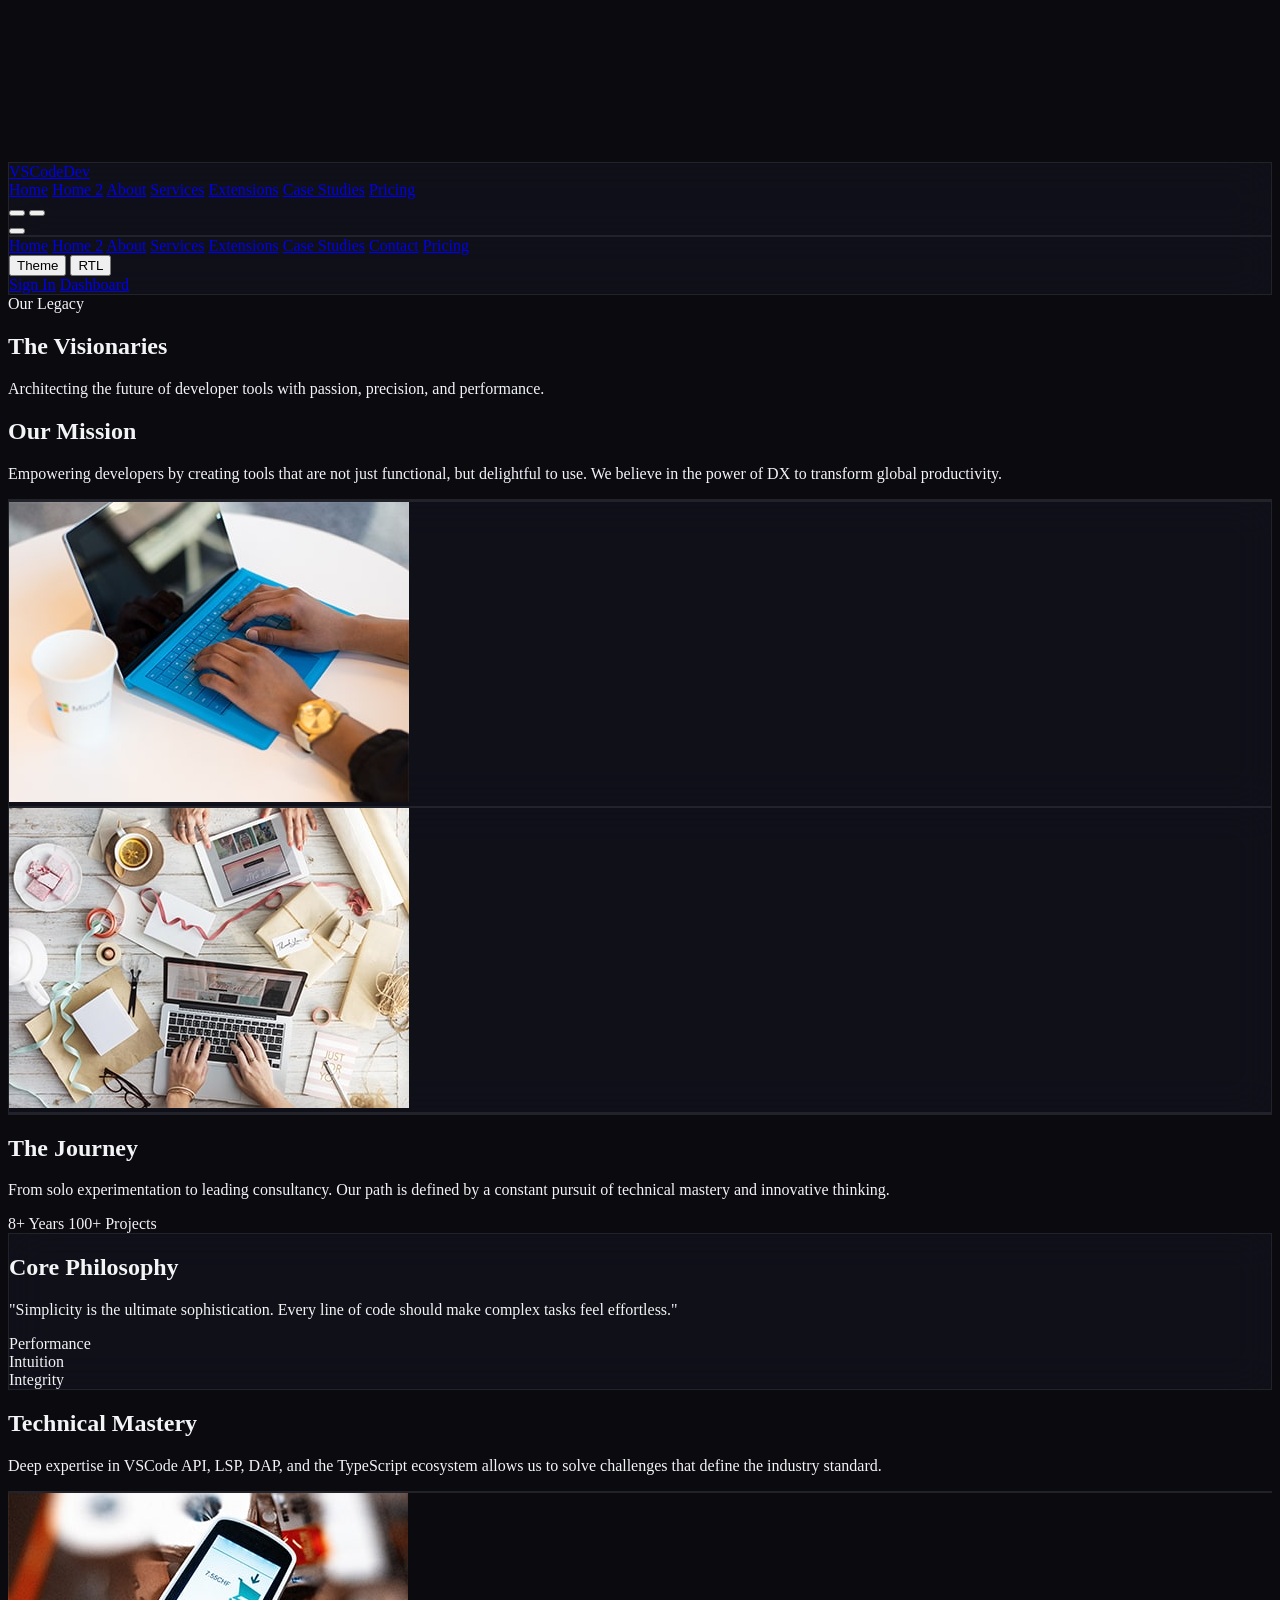
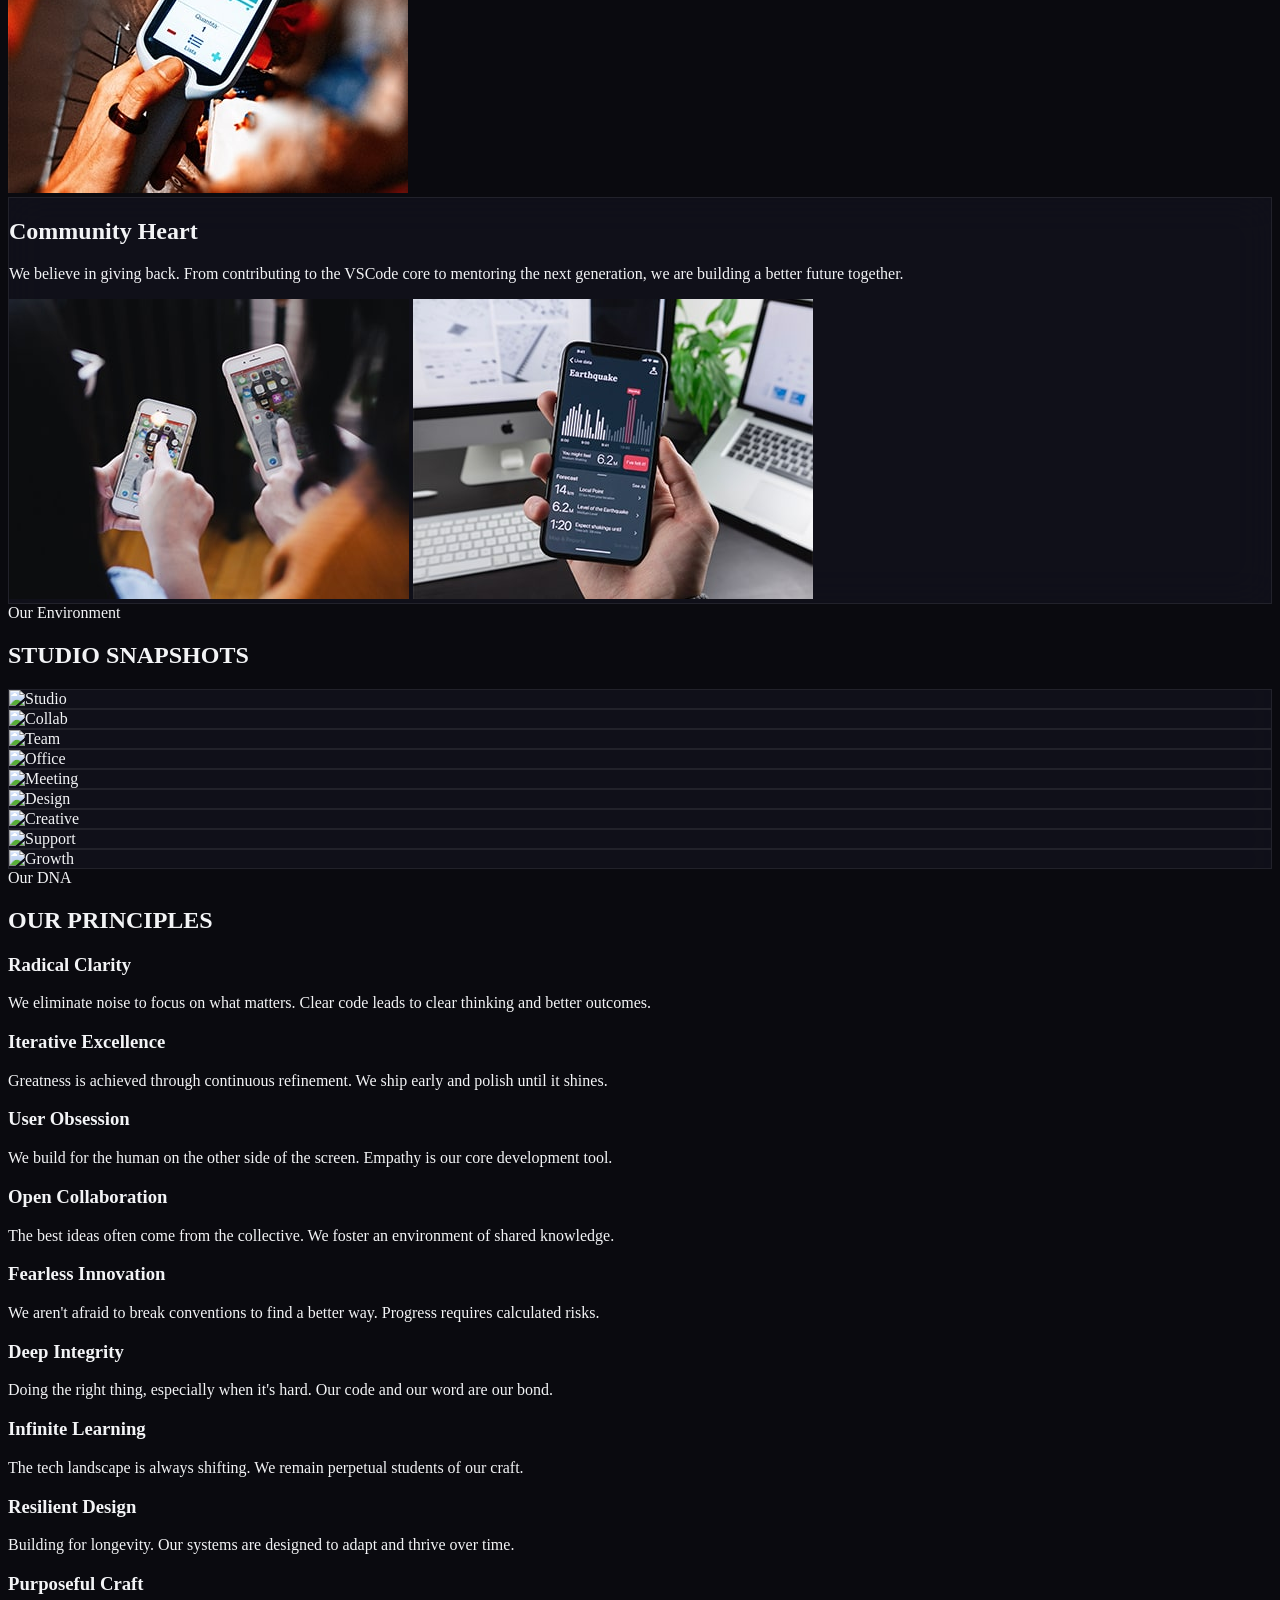
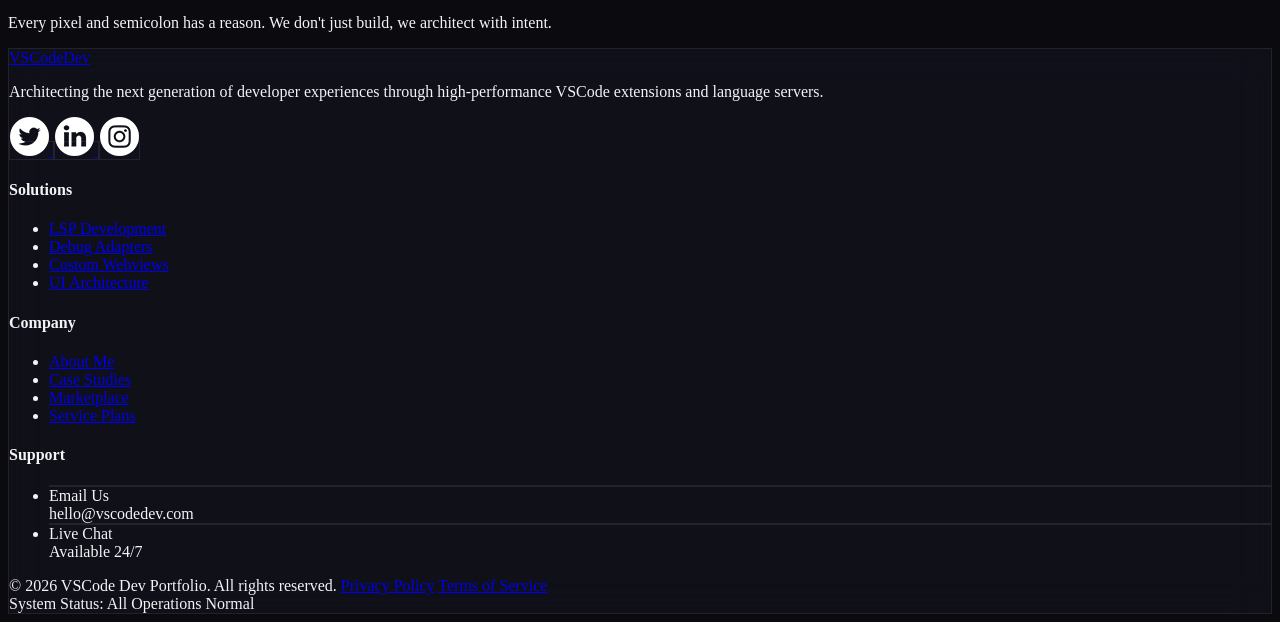
==== about.html @ b0412ede "first commit" ====
<!DOCTYPE html>
<html lang="en">
<head>
    <meta charset="UTF-8">
    <meta name="viewport" content="width=device-width, initial-scale=1.0">
    <title>About | VSCode Dev</title>
    <meta name="description" content="Expert VSCode Extension Developer with a focus on LSP and Developer Experience.">
    
    <!-- Fonts -->
    <link rel="preconnect" href="https://fonts.googleapis.com">
    <link rel="preconnect" href="https://fonts.gstatic.com" crossorigin>
    <link href="https://fonts.googleapis.com/css2?family=Inter:wght@300;400;500;600;700;800;900&display=swap" rel="stylesheet">
    
    <!-- Icons -->
    <script src="https://unpkg.com/lucide@latest"></script>
    
    <!-- UI Framework -->
    <script src="https://cdn.tailwindcss.com"></script>
    <script>
        tailwind.config = {
            darkMode: 'class',
            theme: {
                extend: {
                    colors: {
                        'dark-bg': '#020617',
                        'dark-elevated': '#0f172a',
                        'accent-cyan': '#06b6d4',
                        'accent-violet': '#8b5cf6',
                        'accent-emerald': '#10b981',
                        'accent-rose': '#f43f5e',
                    },
                    animation: {
                        'float': 'float 6s ease-in-out infinite',
                    },
                    keyframes: {
                        float: {
                            '0%, 100%': { transform: 'translateY(0)' },
                            '50%': { transform: 'translateY(-20px)' },
                        }
                    }
                }
            }
        }
    </script>
    
    <!-- Animation Libs -->
    <script src="https://cdnjs.cloudflare.com/ajax/libs/gsap/3.12.2/gsap.min.js"></script>
    <script src="https://cdnjs.cloudflare.com/ajax/libs/gsap/3.12.2/ScrollTrigger.min.js"></script>
    <script src="https://cdnjs.cloudflare.com/ajax/libs/three.js/r128/three.min.js"></script>
    
    <!-- Custom Styles -->
    <link rel="stylesheet" href="style.css">
</head>
<body class="bg-dark-bg text-gray-100 font-sans antialiased overflow-x-hidden">
    <!-- Global Animation Background -->
    <canvas id="particles-canvas" class="fixed inset-0 z-[-1] pointer-events-none opacity-50"></canvas>

    <!-- Navigation -->
    <nav id="main-nav" class="fixed w-full z-50 transition-all duration-300 top-0">
        <div class="glass border-b border-white/5">
            <div class="max-w-7xl mx-auto px-4 sm:px-6 lg:px-8">
                <div class="flex items-center justify-between h-16">
                    <!-- Logo -->
                    <a href="index.html" class="flex-shrink-0 flex items-center gap-3 cursor-pointer group">
                        <div
                            class="w-12 h-12 rounded-xl bg-gradient-to-br from-accent-cyan to-accent-violet flex items-center justify-center transform group-hover:rotate-12 transition-transform duration-500 shadow-lg shadow-accent-cyan/30">
                            <i data-lucide="code-2" class="w-7 h-7 text-white"></i>
                        </div>
                        <span class="font-bold text-2xl tracking-tight text-white dark:text-white">
                            VSCode<span class="text-accent-cyan">Dev</span>
                        </span>
                    </a>

                    <!-- Desktop Menu -->
                    <div class="hidden xl:flex items-center space-x-1">
                        <a href="index.html" class="nav-link px-4 py-2 rounded-lg text-sm font-medium text-gray-300 hover:text-white hover:bg-white/5 transition-all">Home</a>
                        <a href="home2.html" class="nav-link px-4 py-2 rounded-lg text-sm font-medium text-gray-300 hover:text-white hover:bg-white/5 transition-all">Home 2</a>
                        <a href="about.html" class="nav-link px-4 py-2 rounded-lg text-sm font-medium text-accent-cyan transition-all">About</a>
                        <a href="services.html" class="nav-link px-4 py-2 rounded-lg text-sm font-medium text-gray-300 hover:text-white hover:bg-white/5 transition-all">Services</a>
                        <a href="extensions.html" class="nav-link px-4 py-2 rounded-lg text-sm font-medium text-gray-300 hover:text-white hover:bg-white/5 transition-all">Extensions</a>
                        <a href="case-studies.html" class="nav-link px-4 py-2 rounded-lg text-sm font-medium text-gray-300 hover:text-white hover:bg-white/5 transition-all">Case Studies</a>
                        <a href="pricing.html" class="nav-link px-4 py-2 rounded-lg text-sm font-medium text-gray-300 hover:text-white hover:bg-white/5 transition-all">Pricing</a>
                    </div>

                    <!-- Right Side -->
                    <div class="flex items-center gap-2">
                        <!-- Desktop-only: icons -->
                        <div class="hidden xl:flex items-center gap-2">
                            <button onclick="toggleDarkMode()" class="p-2 rounded-lg hover:bg-white/5 transition-colors"
                                aria-label="Toggle Theme">
                                <i data-lucide="moon" class="w-5 h-5 text-gray-300" id="dark-icon"></i>
                            </button>
                            <button onclick="toggleRTL()"
                                class="p-2 rounded-lg hover:bg-white/5 transition-colors"
                                aria-label="Toggle RTL">
                                <i data-lucide="languages" class="w-5 h-5 text-gray-300"></i>
                            </button>
                            <a href="login.html"
                                class="p-2 rounded-lg hover:bg-white/5 transition-colors text-gray-300 hover:text-accent-cyan"
                                title="Sign In">
                                <i data-lucide="user" class="w-5 h-5"></i>
                            </a>
                            <a href="dashboard.html"
                                class="p-2.5 rounded-lg bg-gradient-to-br from-accent-cyan to-accent-violet text-white hover:shadow-lg hover:shadow-accent-cyan/30 transition-all transform hover:-translate-y-0.5"
                                title="Dashboard">
                                <i data-lucide="layout-dashboard" class="w-5 h-5"></i>
                            </a>
                        </div>
                        <!-- Hamburger: mobile/tablet only -->
                        <button onclick="toggleMobileMenu()"
                            class="xl:hidden p-2 rounded-lg hover:bg-white/5 transition-colors">
                            <i data-lucide="menu" class="w-6 h-6 text-white"></i>
                        </button>
                    </div>
                </div>
            </div>
        </div>

        <!-- Mobile Menu -->
        <div id="mobile-menu" class="hidden xl:hidden glass border-b border-white/5">
            <div class="px-4 pt-2 pb-4 space-y-1">
                <a href="index.html"
                    class="block w-full text-left px-4 py-3 rounded-lg text-sm font-medium text-gray-300 hover:text-white hover:bg-white/5 transition-all">Home</a>
                <a href="home2.html"
                    class="block w-full text-left px-4 py-3 rounded-lg text-sm font-medium text-gray-300 hover:text-white hover:bg-white/5 transition-all">Home
                    2</a>
                <a href="about.html"
                    class="block w-full text-left px-4 py-3 rounded-lg text-sm font-medium text-accent-cyan transition-all">About</a>
                <a href="services.html"
                    class="block w-full text-left px-4 py-3 rounded-lg text-sm font-medium text-gray-300 hover:text-white hover:bg-white/5 transition-all">Services</a>
                <a href="extensions.html"
                    class="block w-full text-left px-4 py-3 rounded-lg text-sm font-medium text-gray-300 hover:text-white hover:bg-white/5 transition-all">Extensions</a>
                <a href="case-studies.html"
                    class="block w-full text-left px-4 py-3 rounded-lg text-sm font-medium text-gray-300 hover:text-white hover:bg-white/5 transition-all">Case
                    Studies</a>
                <a href="contact.html"
                    class="block w-full text-left px-4 py-3 rounded-lg text-sm font-medium text-gray-300 hover:text-white hover:bg-white/5 transition-all">Contact</a>
                <a href="pricing.html"
                    class="block w-full text-left px-4 py-3 rounded-lg text-sm font-medium text-gray-300 hover:text-white hover:bg-white/5 transition-all">Pricing</a>
                <div class="pt-4 border-t border-white/10 flex flex-col gap-2">
                    <!-- Mobile: Theme & RTL toggles -->
                    <div class="flex items-center gap-2 pb-2">
                        <button onclick="toggleDarkMode()" class="flex items-center gap-3 flex-1 px-4 py-3 rounded-lg text-sm font-medium text-gray-300 hover:text-white hover:bg-white/5 transition-all" aria-label="Toggle Theme">
                            <i id="dark-icon" data-lucide="moon" class="w-5 h-5 flex-shrink-0"></i>
                            <span>Theme</span>
                        </button>
                        <button onclick="toggleRTL()" class="flex items-center gap-3 flex-1 px-4 py-3 rounded-lg text-sm font-medium text-gray-300 hover:text-white hover:bg-white/5 transition-all" aria-label="Toggle RTL">
                            <i data-lucide="languages" class="w-5 h-5 flex-shrink-0"></i>
                            <span>RTL</span>
                        </button>
                    </div>
                    <a href="login.html"
                        class="w-full px-4 py-3 rounded-lg text-center text-sm font-medium text-accent-cyan border border-accent-cyan/30">Sign In</a>
                    <a href="dashboard.html"
                        class="w-full px-4 py-3 rounded-lg text-center text-sm font-semibold text-white bg-gradient-to-r from-accent-cyan to-accent-violet">Dashboard</a>
                </div>
            </div>
        </div>
    </nav>

    <!-- Main Container -->
    <main id="app-container" class="min-h-screen pt-20 sm:pt-24">
        
        <section id="about-narrative" class="py-24 max-w-7xl mx-auto px-4 sm:px-6 lg:px-8 relative">
            <!-- Central Line -->
            <div class="absolute left-1/2 top-48 bottom-24 w-px bg-gradient-to-b from-accent-cyan via-accent-violet to-accent-rose opacity-20 hidden md:block"></div>

            <div class="text-center mb-32 relative z-10">
                <span class="inline-block px-4 py-1 rounded-full bg-accent-violet/10 text-accent-violet text-xs font-bold uppercase tracking-widest mb-6">Our Legacy</span>
                <h1 class="text-4xl sm:text-6xl md:text-7xl font-black mb-8 tracking-tight">The Visionaries</h1>
                <p class="text-gray-400 text-xl max-w-2xl mx-auto">Architecting the future of developer tools with passion, precision, and performance.</p>
            </div>

            <div class="relative z-10 space-y-48">
                <!-- Step 1: Left -->
                <div class="flex flex-col md:flex-row items-center justify-between gap-12 group">
                    <div class="md:w-5/12 text-center md:text-right order-2 md:order-1">
                        <div class="inline-block p-4 rounded-2xl bg-accent-cyan/10 text-accent-cyan mb-6">
                            <i data-lucide="target" class="w-10 h-10"></i>
                        </div>
                        <h2 class="text-4xl font-bold mb-6">Our Mission</h2>
                        <p class="text-gray-400 text-lg leading-relaxed">Empowering developers by creating tools that are not just functional, but delightful to use. We believe in the power of DX to transform global productivity.</p>
                    </div>
                    <!-- Marker -->
                    <div class="w-12 h-12 rounded-full glass border-4 border-accent-cyan/30 flex items-center justify-center relative z-20 hidden md:flex">
                        <div class="w-3 h-3 rounded-full bg-accent-cyan"></div>
                    </div>
                    <div class="md:w-5/12 order-1 md:order-2">
                        <div class="glass p-4 rounded-[2rem] border border-white/10 rotate-2 group-hover:rotate-0 transition-transform duration-500">
                            <img src="images/about/portfolio-1.jpg" alt="Mission" class="rounded-[1.5rem] grayscale group-hover:grayscale-0 transition-all duration-700">
                        </div>
                    </div>
                </div>

                <!-- Step 2: Right -->
                <div class="flex flex-col md:flex-row items-center justify-between gap-12 group">
                    <div class="md:w-5/12">
                        <div class="glass p-4 rounded-[2rem] border border-white/10 -rotate-2 group-hover:rotate-0 transition-transform duration-500">
                            <img src="images/about/portfolio-2.jpg" alt="Journey" class="rounded-[1.5rem] grayscale group-hover:grayscale-0 transition-all duration-700">
                        </div>
                    </div>
                    <!-- Marker -->
                    <div class="w-12 h-12 rounded-full glass border-4 border-accent-violet/30 flex items-center justify-center relative z-20 hidden md:flex">
                        <div class="w-3 h-3 rounded-full bg-accent-violet"></div>
                    </div>
                    <div class="md:w-5/12 text-center md:text-left">
                        <div class="inline-block p-4 rounded-2xl bg-accent-violet/10 text-accent-violet mb-6">
                            <i data-lucide="rocket" class="w-10 h-10"></i>
                        </div>
                        <h2 class="text-4xl font-bold mb-6">The Journey</h2>
                        <p class="text-gray-400 text-lg leading-relaxed mb-6">From solo experimentation to leading consultancy. Our path is defined by a constant pursuit of technical mastery and innovative thinking.</p>
                        <div class="flex gap-4 justify-center md:justify-start">
                             <span class="text-2xl font-black text-white">8+ <span class="text-xs font-normal text-gray-500 uppercase block">Years</span></span>
                             <span class="text-2xl font-black text-white">100+ <span class="text-xs font-normal text-gray-500 uppercase block">Projects</span></span>
                        </div>
                    </div>
                </div>

                <!-- Step 3: Philosophy (Centered/Large) -->
                <div class="max-w-4xl mx-auto text-center relative group">
                    <div class="absolute -inset-10 bg-accent-emerald/5 rounded-full blur-[120px]"></div>
                    <div class="relative z-10 glass p-16 rounded-[3rem] border border-white/5">
                        <div class="w-20 h-20 bg-accent-emerald/10 rounded-3xl flex items-center justify-center mx-auto mb-10">
                            <i data-lucide="heart" class="w-10 h-10 text-accent-emerald"></i>
                        </div>
                        <h2 class="text-3xl sm:text-5xl font-bold mb-8">Core Philosophy</h2>
                        <p class="text-gray-400 text-xl leading-relaxed mb-10">"Simplicity is the ultimate sophistication. Every line of code should make complex tasks feel effortless."</p>
                        <div class="flex flex-col sm:flex-row flex-wrap justify-center items-center gap-6 sm:gap-8">
                             <div class="flex items-center gap-3 text-accent-emerald font-bold uppercase tracking-widest text-xs"><i data-lucide="zap" class="w-4 h-4"></i> Performance</div>
                             <div class="flex items-center gap-3 text-accent-emerald font-bold uppercase tracking-widest text-xs"><i data-lucide="layout" class="w-4 h-4"></i> Intuition</div>
                             <div class="flex items-center gap-3 text-accent-emerald font-bold uppercase tracking-widest text-xs"><i data-lucide="shield" class="w-4 h-4"></i> Integrity</div>
                        </div>
                    </div>
                </div>

                <!-- Step 4: Left Again -->
                <div class="flex flex-col md:flex-row items-center justify-between gap-12 group">
                    <div class="md:w-5/12 text-center md:text-right order-2 md:order-1">
                        <div class="inline-block p-4 rounded-2xl bg-accent-rose/10 text-accent-rose mb-6">
                            <i data-lucide="award" class="w-10 h-10"></i>
                        </div>
                        <h2 class="text-4xl font-bold mb-6">Technical Mastery</h2>
                        <p class="text-gray-400 text-lg leading-relaxed">Deep expertise in VSCode API, LSP, DAP, and the TypeScript ecosystem allows us to solve challenges that define the industry standard.</p>
                    </div>
                    <!-- Marker -->
                    <div class="w-12 h-12 rounded-full glass border-4 border-accent-rose/30 flex items-center justify-center relative z-20 hidden md:flex">
                        <div class="w-3 h-3 rounded-full bg-accent-rose"></div>
                    </div>
                    <div class="md:w-5/12 order-1 md:order-2">
                         <div class="relative">
                            <div class="absolute inset-0 bg-accent-rose/20 rounded-3xl blur-3xl opacity-0 group-hover:opacity-100 transition-opacity"></div>
                            <img src="images/about/portfolio-4.jpg" alt="Mastery" class="relative rounded-[2rem] border border-white/10 group-hover:scale-105 transition-transform duration-500">
                         </div>
                    </div>
                </div>

                <!-- Step 5: Community (Wide/Bottom) -->
                <div class="glass rounded-[2rem] sm:rounded-[4rem] p-8 sm:p-20 border border-white/5 overflow-hidden relative group">
                    <div class="absolute top-0 right-0 p-10 opacity-5 group-hover:opacity-10 transition-opacity">
                         <i data-lucide="globe" class="w-64 h-64 text-white"></i>
                    </div>
                    <div class="relative z-10 grid md:grid-cols-2 gap-16 items-center">
                        <div>
                             <h2 class="text-3xl sm:text-5xl font-black mb-8 text-center md:text-left">Community Heart</h2>
                             <p class="text-gray-400 text-lg mb-10 leading-relaxed">We believe in giving back. From contributing to the VSCode core to mentoring the next generation, we are building a better future together.</p>
                             <div class="flex gap-8 items-center justify-center md:justify-start">
                                 <i data-lucide="github" class="w-8 h-8 text-white/40 hover:text-white transition-colors cursor-pointer"></i>
                                 <i data-lucide="twitter" class="w-8 h-8 text-white/40 hover:text-white transition-colors cursor-pointer"></i>
                                 <i data-lucide="linkedin" class="w-8 h-8 text-white/40 hover:text-white transition-colors cursor-pointer"></i>
                             </div>
                        </div>
                        <div class="grid grid-cols-2 gap-4">
                             <img src="images/about/portfolio-5.jpg" alt="Comm 1" class="rounded-3xl border border-white/10 group-hover:-translate-y-2 transition-transform">
                             <img src="images/about/portfolio-6.jpg" alt="Comm 2" class="rounded-3xl border border-white/10 group-hover:translate-y-2 transition-transform">
                        </div>
                    </div>
                </div>
                <!-- Section: Studio Snapshots (3x3 Image Grid) -->
                <div class="space-y-16 pt-24">
                    <div class="text-center">
                        <span class="inline-block px-4 py-1 rounded-full bg-accent-cyan/10 text-accent-cyan text-xs font-bold uppercase tracking-widest mb-6">Our Environment</span>
                        <h2 class="text-3xl sm:text-5xl font-black mb-4">STUDIO <span class="text-accent-cyan">SNAPSHOTS</span></h2>
                        <div class="w-24 h-1 bg-accent-cyan mx-auto rounded-full"></div>
                    </div>
                    <div class="grid grid-cols-1 sm:grid-cols-2 lg:grid-cols-3 gap-8">
                        <div class="aspect-square glass rounded-[2rem] overflow-hidden border border-white/5 relative group">
                            <img src="https://images.unsplash.com/photo-1497215728101-856f4ea42174?auto=format&fit=crop&q=80&w=800" class="w-full h-full object-cover grayscale group-hover:grayscale-0 transition-all duration-700 group-hover:scale-110" alt="Studio">
                            <div class="absolute inset-0 bg-accent-cyan/10 opacity-0 group-hover:opacity-100 transition-opacity"></div>
                        </div>
                        <div class="aspect-square glass rounded-[2rem] overflow-hidden border border-white/5 relative group">
                            <img src="https://images.unsplash.com/photo-1542744094-24638eff58bb?auto=format&fit=crop&q=80&w=800" class="w-full h-full object-cover grayscale group-hover:grayscale-0 transition-all duration-700 group-hover:scale-110" alt="Collab">
                            <div class="absolute inset-0 bg-accent-cyan/10 opacity-0 group-hover:opacity-100 transition-opacity"></div>
                        </div>
                        <div class="aspect-square glass rounded-[2rem] overflow-hidden border border-white/5 relative group">
                            <img src="https://images.unsplash.com/photo-1522071820081-009f0129c71c?auto=format&fit=crop&q=80&w=800" class="w-full h-full object-cover grayscale group-hover:grayscale-0 transition-all duration-700 group-hover:scale-110" alt="Team">
                            <div class="absolute inset-0 bg-accent-cyan/10 opacity-0 group-hover:opacity-100 transition-opacity"></div>
                        </div>
                        <div class="aspect-square glass rounded-[2rem] overflow-hidden border border-white/5 relative group">
                            <img src="https://images.unsplash.com/photo-1517245386807-bb43f82c33c4?auto=format&fit=crop&q=80&w=800" class="w-full h-full object-cover grayscale group-hover:grayscale-0 transition-all duration-700 group-hover:scale-110" alt="Office">
                            <div class="absolute inset-0 bg-accent-cyan/10 opacity-0 group-hover:opacity-100 transition-opacity"></div>
                        </div>
                        <div class="aspect-square glass rounded-[2rem] overflow-hidden border border-white/5 relative group">
                            <img src="https://images.unsplash.com/photo-1552664730-d307ca884978?auto=format&fit=crop&q=80&w=800" class="w-full h-full object-cover grayscale group-hover:grayscale-0 transition-all duration-700 group-hover:scale-110" alt="Meeting">
                            <div class="absolute inset-0 bg-accent-cyan/10 opacity-0 group-hover:opacity-100 transition-opacity"></div>
                        </div>
                        <div class="aspect-square glass rounded-[2rem] overflow-hidden border border-white/5 relative group">
                            <img src="https://images.unsplash.com/photo-1497366216548-37526070297c?auto=format&fit=crop&q=80&w=800" class="w-full h-full object-cover grayscale group-hover:grayscale-0 transition-all duration-700 group-hover:scale-110" alt="Design">
                            <div class="absolute inset-0 bg-accent-cyan/10 opacity-0 group-hover:opacity-100 transition-opacity"></div>
                        </div>
                        <div class="aspect-square glass rounded-[2rem] overflow-hidden border border-white/5 relative group">
                            <img src="https://images.unsplash.com/photo-1519389950473-47ba0277781c?auto=format&fit=crop&q=80&w=800" class="w-full h-full object-cover grayscale group-hover:grayscale-0 transition-all duration-700 group-hover:scale-110" alt="Creative">
                            <div class="absolute inset-0 bg-accent-cyan/10 opacity-0 group-hover:opacity-100 transition-opacity"></div>
                        </div>
                        <div class="aspect-square glass rounded-[2rem] overflow-hidden border border-white/5 relative group">
                            <img src="https://images.unsplash.com/photo-1521737711867-e3b97375f902?auto=format&fit=crop&q=80&w=800" class="w-full h-full object-cover grayscale group-hover:grayscale-0 transition-all duration-700 group-hover:scale-110" alt="Support">
                            <div class="absolute inset-0 bg-accent-cyan/10 opacity-0 group-hover:opacity-100 transition-opacity"></div>
                        </div>
                        <div class="aspect-square glass rounded-[2rem] overflow-hidden border border-white/5 relative group">
                            <img src="https://images.unsplash.com/photo-1556761175-b413da4baf72?auto=format&fit=crop&q=80&w=800" class="w-full h-full object-cover grayscale group-hover:grayscale-0 transition-all duration-700 group-hover:scale-110" alt="Growth">
                            <div class="absolute inset-0 bg-accent-cyan/10 opacity-0 group-hover:opacity-100 transition-opacity"></div>
                        </div>
                    </div>
                </div>

                <!-- Section: Our Principles (3x3 Text Grid) -->
                <div class="space-y-16 pt-24">
                    <div class="text-center">
                        <span class="inline-block px-4 py-1 rounded-full bg-accent-rose/10 text-accent-rose text-xs font-bold uppercase tracking-widest mb-6">Our DNA</span>
                        <h2 class="text-3xl sm:text-5xl font-black mb-4">OUR <span class="text-accent-rose">PRINCIPLES</span></h2>
                        <div class="w-24 h-1 bg-accent-rose mx-auto rounded-full"></div>
                    </div>
                    <div class="grid grid-cols-1 md:grid-cols-3 gap-12">
                        <div class="p-8 border-l-4 border-accent-rose bg-white/5 rounded-r-3xl group hover:bg-white/10 transition-all">
                            <h3 class="text-2xl font-bold mb-4 group-hover:text-accent-rose transition-colors">Radical Clarity</h3>
                            <p class="text-gray-400">We eliminate noise to focus on what matters. Clear code leads to clear thinking and better outcomes.</p>
                        </div>
                        <div class="p-8 border-l-4 border-accent-rose bg-white/5 rounded-r-3xl group hover:bg-white/10 transition-all">
                            <h3 class="text-2xl font-bold mb-4 group-hover:text-accent-rose transition-colors">Iterative Excellence</h3>
                            <p class="text-gray-400">Greatness is achieved through continuous refinement. We ship early and polish until it shines.</p>
                        </div>
                        <div class="p-8 border-l-4 border-accent-rose bg-white/5 rounded-r-3xl group hover:bg-white/10 transition-all">
                            <h3 class="text-2xl font-bold mb-4 group-hover:text-accent-rose transition-colors">User Obsession</h3>
                            <p class="text-gray-400">We build for the human on the other side of the screen. Empathy is our core development tool.</p>
                        </div>
                        <div class="p-8 border-l-4 border-accent-rose bg-white/5 rounded-r-3xl group hover:bg-white/10 transition-all">
                            <h3 class="text-2xl font-bold mb-4 group-hover:text-accent-rose transition-colors">Open Collaboration</h3>
                            <p class="text-gray-400">The best ideas often come from the collective. We foster an environment of shared knowledge.</p>
                        </div>
                        <div class="p-8 border-l-4 border-accent-rose bg-white/5 rounded-r-3xl group hover:bg-white/10 transition-all">
                            <h3 class="text-2xl font-bold mb-4 group-hover:text-accent-rose transition-colors">Fearless Innovation</h3>
                            <p class="text-gray-400">We aren't afraid to break conventions to find a better way. Progress requires calculated risks.</p>
                        </div>
                        <div class="p-8 border-l-4 border-accent-rose bg-white/5 rounded-r-3xl group hover:bg-white/10 transition-all">
                            <h3 class="text-2xl font-bold mb-4 group-hover:text-accent-rose transition-colors">Deep Integrity</h3>
                            <p class="text-gray-400">Doing the right thing, especially when it's hard. Our code and our word are our bond.</p>
                        </div>
                        <div class="p-8 border-l-4 border-accent-rose bg-white/5 rounded-r-3xl group hover:bg-white/10 transition-all">
                            <h3 class="text-2xl font-bold mb-4 group-hover:text-accent-rose transition-colors">Infinite Learning</h3>
                            <p class="text-gray-400">The tech landscape is always shifting. We remain perpetual students of our craft.</p>
                        </div>
                        <div class="p-8 border-l-4 border-accent-rose bg-white/5 rounded-r-3xl group hover:bg-white/10 transition-all">
                            <h3 class="text-2xl font-bold mb-4 group-hover:text-accent-rose transition-colors">Resilient Design</h3>
                            <p class="text-gray-400">Building for longevity. Our systems are designed to adapt and thrive over time.</p>
                        </div>
                        <div class="p-8 border-l-4 border-accent-rose bg-white/5 rounded-r-3xl group hover:bg-white/10 transition-all">
                            <h3 class="text-2xl font-bold mb-4 group-hover:text-accent-rose transition-colors">Purposeful Craft</h3>
                            <p class="text-gray-400">Every pixel and semicolon has a reason. We don't just build, we architect with intent.</p>
                        </div>
                    </div>
                </div>
            </div>
        </section>

    </main>

    <!-- Footer -->
    <footer class="glass border-t border-white/5 py-20 mt-24 relative overflow-hidden">
        <div class="absolute inset-0 bg-gradient-to-b from-transparent to-accent-violet/5 pointer-events-none"></div>
        <div class="max-w-7xl mx-auto px-4 sm:px-6 lg:px-8 relative z-10">
            <div class="grid grid-cols-1 md:grid-cols-2 lg:grid-cols-4 gap-12 mb-16">
                <!-- Brand Column -->
                <div class="space-y-8 text-center md:text-left">
                    <div>
                        <a href="index.html" class="flex items-center justify-center md:justify-start gap-3 mb-6 group">
                            <div
                                class="w-12 h-12 rounded-xl bg-gradient-to-br from-accent-cyan to-accent-violet flex items-center justify-center shadow-lg shadow-accent-cyan/20 group-hover:rotate-12 transition-transform duration-500">
                                <i data-lucide="code-2" class="w-7 h-7 text-white"></i>
                            </div>
                            <span class="font-bold text-2xl tracking-tight">VSCode<span
                                    class="text-accent-cyan">Dev</span></span>
                        </a>
                        <p class="text-gray-400 leading-relaxed">
                            Architecting the next generation of developer experiences through high-performance VSCode
                            extensions and language servers.
                        </p>
                    </div>
                    <!-- Social Icons -->
                    <div class="flex flex-wrap justify-center md:justify-start gap-4">
                        <a href="#"
                            class="w-12 h-12 rounded-2xl glass border border-white/10 flex items-center justify-center hover:border-accent-cyan/50 hover:shadow-lg hover:shadow-accent-cyan/20 transition-all group overflow-hidden social-icon-btn">
                            <img src="images/ICON/twitter-icon.png" alt="Twitter"
                                class="w-5 h-5 object-contain group-hover:scale-110 transition-transform">
                        </a>
                        <a href="#"
                            class="w-12 h-12 rounded-2xl glass border border-white/10 flex items-center justify-center hover:border-accent-violet/50 hover:shadow-lg hover:shadow-accent-violet/20 transition-all group overflow-hidden social-icon-btn">
                            <img src="images/ICON/linkedin-icon.png" alt="LinkedIn"
                                class="w-5 h-5 object-contain group-hover:scale-110 transition-transform">
                        </a>
                        <a href="#"
                            class="w-12 h-12 rounded-2xl glass border border-white/10 flex items-center justify-center hover:border-accent-rose/50 hover:shadow-lg hover:shadow-accent-rose/20 transition-all group overflow-hidden social-icon-btn">
                            <img src="images/ICON/instagram-icon.png" alt="Instagram"
                                class="w-5 h-5 object-contain group-hover:scale-110 transition-transform">
                        </a>
                    </div>
                </div>

                <!-- Solutions -->
                <div class="text-center md:text-left">
                    <h4 class="text-white font-bold text-lg mb-8 relative inline-block">
                        Solutions
                        <span class="absolute -bottom-2 left-1/2 -translate-x-1/2 md:left-0 md:translate-x-0 w-8 h-1 bg-accent-cyan rounded-full"></span>
                    </h4>
                    <ul class="space-y-4">
                        <li><a href="services.html"
                                class="text-gray-400 hover:text-accent-cyan transition-colors flex items-center justify-center md:justify-start gap-2 group"><i
                                    data-lucide="chevron-right"
                                    class="w-4 h-4 opacity-0 group-hover:opacity-100 transition-all -ml-6 group-hover:ml-0"></i>
                                LSP Development</a></li>
                        <li><a href="services.html"
                                class="text-gray-400 hover:text-accent-cyan transition-colors flex items-center justify-center md:justify-start gap-2 group"><i
                                    data-lucide="chevron-right"
                                    class="w-4 h-4 opacity-0 group-hover:opacity-100 transition-all -ml-6 group-hover:ml-0"></i>
                                Debug Adapters</a></li>
                        <li><a href="services.html"
                                class="text-gray-400 hover:text-accent-cyan transition-colors flex items-center justify-center md:justify-start gap-2 group"><i
                                    data-lucide="chevron-right"
                                    class="w-4 h-4 opacity-0 group-hover:opacity-100 transition-all -ml-6 group-hover:ml-0"></i>
                                Custom Webviews</a></li>
                        <li><a href="services.html"
                                class="text-gray-400 hover:text-accent-cyan transition-colors flex items-center justify-center md:justify-start gap-2 group"><i
                                    data-lucide="chevron-right"
                                    class="w-4 h-4 opacity-0 group-hover:opacity-100 transition-all -ml-6 group-hover:ml-0"></i>
                                UI Architecture</a></li>
                    </ul>
                </div>

                <!-- Company -->
                <div class="text-center md:text-left">
                    <h4 class="text-white font-bold text-lg mb-8 relative inline-block">
                        Company
                        <span class="absolute -bottom-2 left-1/2 -translate-x-1/2 md:left-0 md:translate-x-0 w-8 h-1 bg-accent-violet rounded-full"></span>
                    </h4>
                    <ul class="space-y-4">
                        <li><a href="about.html"
                                class="text-gray-400 hover:text-accent-violet transition-colors flex items-center justify-center md:justify-start gap-2 group"><i
                                    data-lucide="chevron-right"
                                    class="w-4 h-4 opacity-0 group-hover:opacity-100 transition-all -ml-6 group-hover:ml-0"></i>
                                About Me</a></li>
                        <li><a href="case-studies.html"
                                class="text-gray-400 hover:text-accent-violet transition-colors flex items-center justify-center md:justify-start gap-2 group"><i
                                    data-lucide="chevron-right"
                                    class="w-4 h-4 opacity-0 group-hover:opacity-100 transition-all -ml-6 group-hover:ml-0"></i>
                                Case Studies</a></li>
                        <li><a href="extensions.html"
                                class="text-gray-400 hover:text-accent-violet transition-colors flex items-center justify-center md:justify-start gap-2 group"><i
                                    data-lucide="chevron-right"
                                    class="w-4 h-4 opacity-0 group-hover:opacity-100 transition-all -ml-6 group-hover:ml-0"></i>
                                Marketplace</a></li>
                        <li><a href="pricing.html"
                                class="text-gray-400 hover:text-accent-violet transition-colors flex items-center justify-center md:justify-start gap-2 group"><i
                                    data-lucide="chevron-right"
                                    class="w-4 h-4 opacity-0 group-hover:opacity-100 transition-all -ml-6 group-hover:ml-0"></i>
                                Service Plans</a></li>
                    </ul>
                </div>

                <!-- Contact & Support -->
                <div class="text-center md:text-left">
                    <h4 class="text-white font-bold text-lg mb-8 relative inline-block">
                        Support
                        <span class="absolute -bottom-2 left-1/2 -translate-x-1/2 md:left-0 md:translate-x-0 w-8 h-1 bg-accent-emerald rounded-full"></span>
                    </h4>
                    <ul class="space-y-6">
                        <li class="flex items-center justify-center md:items-start md:justify-start gap-4 group cursor-pointer">
                            <div
                                class="w-10 h-10 rounded-xl glass border border-white/10 flex items-center justify-center text-accent-emerald group-hover:bg-accent-emerald group-hover:text-white transition-all">
                                <i data-lucide="mail" class="w-5 h-5"></i>
                            </div>
                            <div>
                                <div class="text-xs text-gray-500 uppercase font-bold">Email Us</div>
                                <div class="text-gray-300 group-hover:text-accent-emerald transition-colors">
                                    hello@vscodedev.com</div>
                            </div>
                        </li>
                        <li class="flex items-center justify-center md:items-start md:justify-start gap-4 group cursor-pointer">
                            <div
                                class="w-10 h-10 rounded-xl glass border border-white/10 flex items-center justify-center text-accent-emerald group-hover:bg-accent-emerald group-hover:text-white transition-all">
                                <i data-lucide="message-square" class="w-5 h-5"></i>
                            </div>
                            <div>
                                <div class="text-xs text-gray-500 uppercase font-bold">Live Chat</div>
                                <div class="text-gray-300 group-hover:text-accent-emerald transition-colors">Available
                                    24/7</div>
                            </div>
                        </li>
                    </ul>
                </div>
            </div>

            <!-- Bottom Bar -->
            <div
                class="pt-12 border-t border-white/5 flex flex-col md:flex-row justify-between items-center gap-8 text-sm text-gray-500">
                <div class="flex flex-col sm:flex-row items-center gap-4 sm:gap-8 text-center">
                    <span>&copy; 2026 VSCode Dev Portfolio. All rights reserved.</span>
                    <a href="#" class="hover:text-white transition-colors">Privacy Policy</a>
                    <a href="#" class="hover:text-white transition-colors">Terms of Service</a>
                </div>
                <div class="flex items-center gap-2">
                    <span class="w-2 h-2 rounded-full bg-accent-emerald animate-pulse"></span>
                    <span>System Status: All Operations Normal</span>
                </div>
            </div>
        </div>
    </footer>

    <!-- Scripts -->
    <script src="main.js"></script>
</body>
</html>
---- style.css ----
/* Custom Design System & Utilities */
:root {
    --primary-glow: rgba(6, 182, 212, 0.5);
    --secondary-glow: rgba(139, 92, 246, 0.5);
    --dark-bg: #0a0a0f;
    --dark-surface: #13131f;
    --dark-elevated: #1a1a2e;
    --dark-border: #2a2a3e;
}

/* Base Styles */
body {
    background-color: var(--dark-bg);
    color: #f3f4f6;
    overflow-x: hidden;
}

/* Custom Scrollbar */
::-webkit-scrollbar {
    width: 8px;
    height: 8px;
}
::-webkit-scrollbar-track {
    background: var(--dark-bg);
}
::-webkit-scrollbar-thumb {
    background: var(--dark-border);
    border-radius: 4px;
}
::-webkit-scrollbar-thumb:hover {
    background: #3a3a5e;
}

/* Glassmorphism */
.glass {
    background: rgba(19, 19, 31, 0.7);
    backdrop-filter: blur(20px);
    -webkit-backdrop-filter: blur(20px);
    border: 1px solid rgba(255, 255, 255, 0.08);
}
.glass-light {
    background: rgba(255, 255, 255, 0.7);
    backdrop-filter: blur(20px);
    -webkit-backdrop-filter: blur(20px);
    border: 1px solid rgba(0, 0, 0, 0.08);
}

/* Neon & Glow */
.neon-text {
    text-shadow: 0 0 10px currentColor, 0 0 20px currentColor, 0 0 40px currentColor;
}
.neon-border {
    box-shadow: 0 0 5px currentColor, inset 0 0 5px currentColor;
}

/* Grid Background */
.grid-bg {
    background-image: 
        linear-gradient(rgba(6, 182, 212, 0.03) 1px, transparent 1px),
        linear-gradient(90deg, rgba(6, 182, 212, 0.03) 1px, transparent 1px);
    background-size: 50px 50px;
}

/* Holographic Effect */
.holographic {
    background: linear-gradient(135deg, 
        rgba(6, 182, 212, 0.1) 0%, 
        rgba(139, 92, 246, 0.1) 25%, 
        rgba(16, 185, 129, 0.1) 50%, 
        rgba(244, 63, 94, 0.1) 75%, 
        rgba(6, 182, 212, 0.1) 100%);
    background-size: 400% 400%;
    animation: holographic 8s ease infinite;
}
@keyframes holographic {
    0% { background-position: 0% 50%; }
    50% { background-position: 100% 50%; }
    100% { background-position: 0% 50%; }
}

/* 3D Perspective & Tilt */
.perspective-1000 { perspective: 1000px; }
.preserve-3d { transform-style: preserve-3d; }
.backface-hidden { backface-visibility: hidden; }

.tilt-card {
    transition: transform 0.1s ease-out;
    transform-style: preserve-3d;
}
.tilt-content {
    transform: translateZ(50px);
}

/* Button 3D Press */
.btn-3d {
    transition: all 0.1s;
    box-shadow: 0 4px 0 rgba(0,0,0,0.3);
}
.btn-3d:active {
    transform: translateY(4px);
    box-shadow: 0 0 0 rgba(0,0,0,0.3);
}

/* Animations */
@keyframes float {
    0%, 100% { transform: translateY(0px); }
    50% { transform: translateY(-20px); }
}
.animate-float {
    animation: float 6s ease-in-out infinite;
}

@keyframes glow {
    0% { box-shadow: 0 0 5px rgba(6, 182, 212, 0.5), 0 0 20px rgba(6, 182, 212, 0.3); }
    100% { box-shadow: 0 0 20px rgba(6, 182, 212, 0.8), 0 0 40px rgba(6, 182, 212, 0.5); }
}

/* Typing Effect Cursor */
.typing-cursor::after {
    content: '|';
    animation: blink 1s step-end infinite;
}
@keyframes blink { 50% { opacity: 0; } }

/* Page Transitions */
.page-section {
    display: none;
    opacity: 0;
    transform: translateY(20px);
    transition: all 0.5s ease-out;
}
.page-section.active {
    display: block;
    opacity: 1;
    transform: translateY(0);
}

/* Dashboard Sections */
.dashboard-section {
    display: none;
    opacity: 0;
    transition: all 0.3s ease-out;
}
.dashboard-section.active {
    display: block;
    opacity: 1;
}

/* Status Indicator */
.status-pulse {
    position: relative;
}
.status-pulse::before {
    content: '';
    position: absolute;
    inset: -4px;
    border-radius: 50%;
    background: inherit;
    opacity: 0.4;
    animation: ping 1.5s cubic-bezier(0, 0, 0.2, 1) infinite;
}
@keyframes ping {
    75%, 100% { transform: scale(2); opacity: 0; }
}

/* Dashboard Sidebar */
.no-scrollbar::-webkit-scrollbar { display: none; }
.no-scrollbar { -ms-overflow-style: none; scrollbar-width: none; }

/* Scanlines */
.scanlines {
    background: linear-gradient(
        to bottom,
        transparent 50%,
        rgba(6, 182, 212, 0.03) 50%
    );
    background-size: 100% 4px;
}

/* Light Mode Overrides */
.light-mode {
    --dark-bg: #f8fafc;
    --dark-surface: #ffffff;
    --dark-elevated: #f1f5f9;
    --dark-border: #e2e8f0;
}
.light-mode body {
    background-color: var(--dark-bg);
    color: #1e293b;
}
.light-mode .glass {
    background: rgba(255, 255, 255, 0.8);
    border: 1px solid rgba(0, 0, 0, 0.05);
}
.light-mode .text-white { color: #0f172a !important; }
.light-mode .text-gray-400 { color: #4b5563 !important; }
.light-mode .text-gray-300 { color: #374151 !important; }
.light-mode .text-gray-500 { color: #6b7280 !important; }

/* Dashboard Background Overrides */
.light-mode .bg-dark-bg {
    background-color: var(--dark-bg) !important;
}
.light-mode .bg-dark-elevated {
    background-color: var(--dark-elevated) !important;
}

/* Social Icon Visibility Fix */
.light-mode .social-icon-btn {
    background: rgba(15, 23, 42, 0.05);
    border-color: rgba(15, 23, 42, 0.1);
}
.light-mode .social-icon-btn img {
    filter: brightness(0.2); /* Make colorful icons darker/visible on light bg */
}
.light-mode .social-icon-btn:hover {
    background: rgba(15, 23, 42, 0.1);
}

/* Dashboard Specific Light Mode Refinements */
.light-mode .hover\:bg-white\/5:hover {
    background-color: rgba(15, 23, 42, 0.05) !important;
}
.light-mode .bg-accent-cyan\/20 {
    background-color: rgba(6, 182, 212, 0.2) !important;
}
.light-mode .bg-accent-cyan\/10 {
    background-color: rgba(6, 182, 212, 0.15) !important;
}
.light-mode .bg-accent-violet\/10 {
    background-color: rgba(139, 92, 246, 0.15) !important;
}
.light-mode .bg-accent-rose\/10 {
    background-color: rgba(244, 63, 94, 0.15) !important;
}
.light-mode .bg-accent-emerald\/10 {
    background-color: rgba(16, 185, 129, 0.15) !important;
}

/* Custom Prose */
.prose h3 { color: white; font-weight: 800; }
.prose p { margin-bottom: 1.5rem; }
.prose ul { list-style-type: disc; padding-left: 1.5rem; margin-bottom: 1.5rem; }
.prose li { margin-bottom: 0.5rem; }

.light-mode .prose h3 { color: #0f172a; }
.light-mode .prose p { color: #475569; }

/* =========================================================
   MOBILE / TABLET — CENTER ALL CARD CONTENT (incl. images)
   Below 1024px: logo + hamburger only in navbar;
   all card content (text, icons, images) centered.
   ========================================================= */
@media (max-width: 1023px) {

    /* ── All standalone images in page content center ── */
    section img,
    main img {
        display: block;
        margin-left: auto;
        margin-right: auto;
        max-width: 100%;
    }

    /* ── Images inside glass cards center ── */
    main .glass img,
    section .glass img,
    .tilt-card img {
        display: block;
        margin-left: auto;
        margin-right: auto;
    }

    /* ── Card text alignment: ONLY inside main/section, NOT navbar ── */
    main .glass,
    section .glass,
    .tilt-card .tilt-content {
        text-align: center;
    }

    /* ── Card flex rows → center (main content only) ── */
    main .glass > .flex,
    section .glass > .flex,
    .tilt-card > .flex {
        justify-content: center;
    }

    /* ── Counter stats ── */
    .counter { text-align: center; }

    /* ── Navbar glass must NOT be centered ── */
    nav .glass,
    nav .glass * {
        text-align: unset !important;
    }

    /* ── Navbar flex rows restore proper layout ── */
    nav .flex { justify-content: unset; }
    nav .flex.items-center { justify-content: unset; }
    nav .flex.items-center.justify-between { justify-content: space-between; }

    /* ── Mobile menu links stay left-aligned ── */
    #mobile-menu a,
    #mobile-menu button {
        text-align: left !important;
    }
}
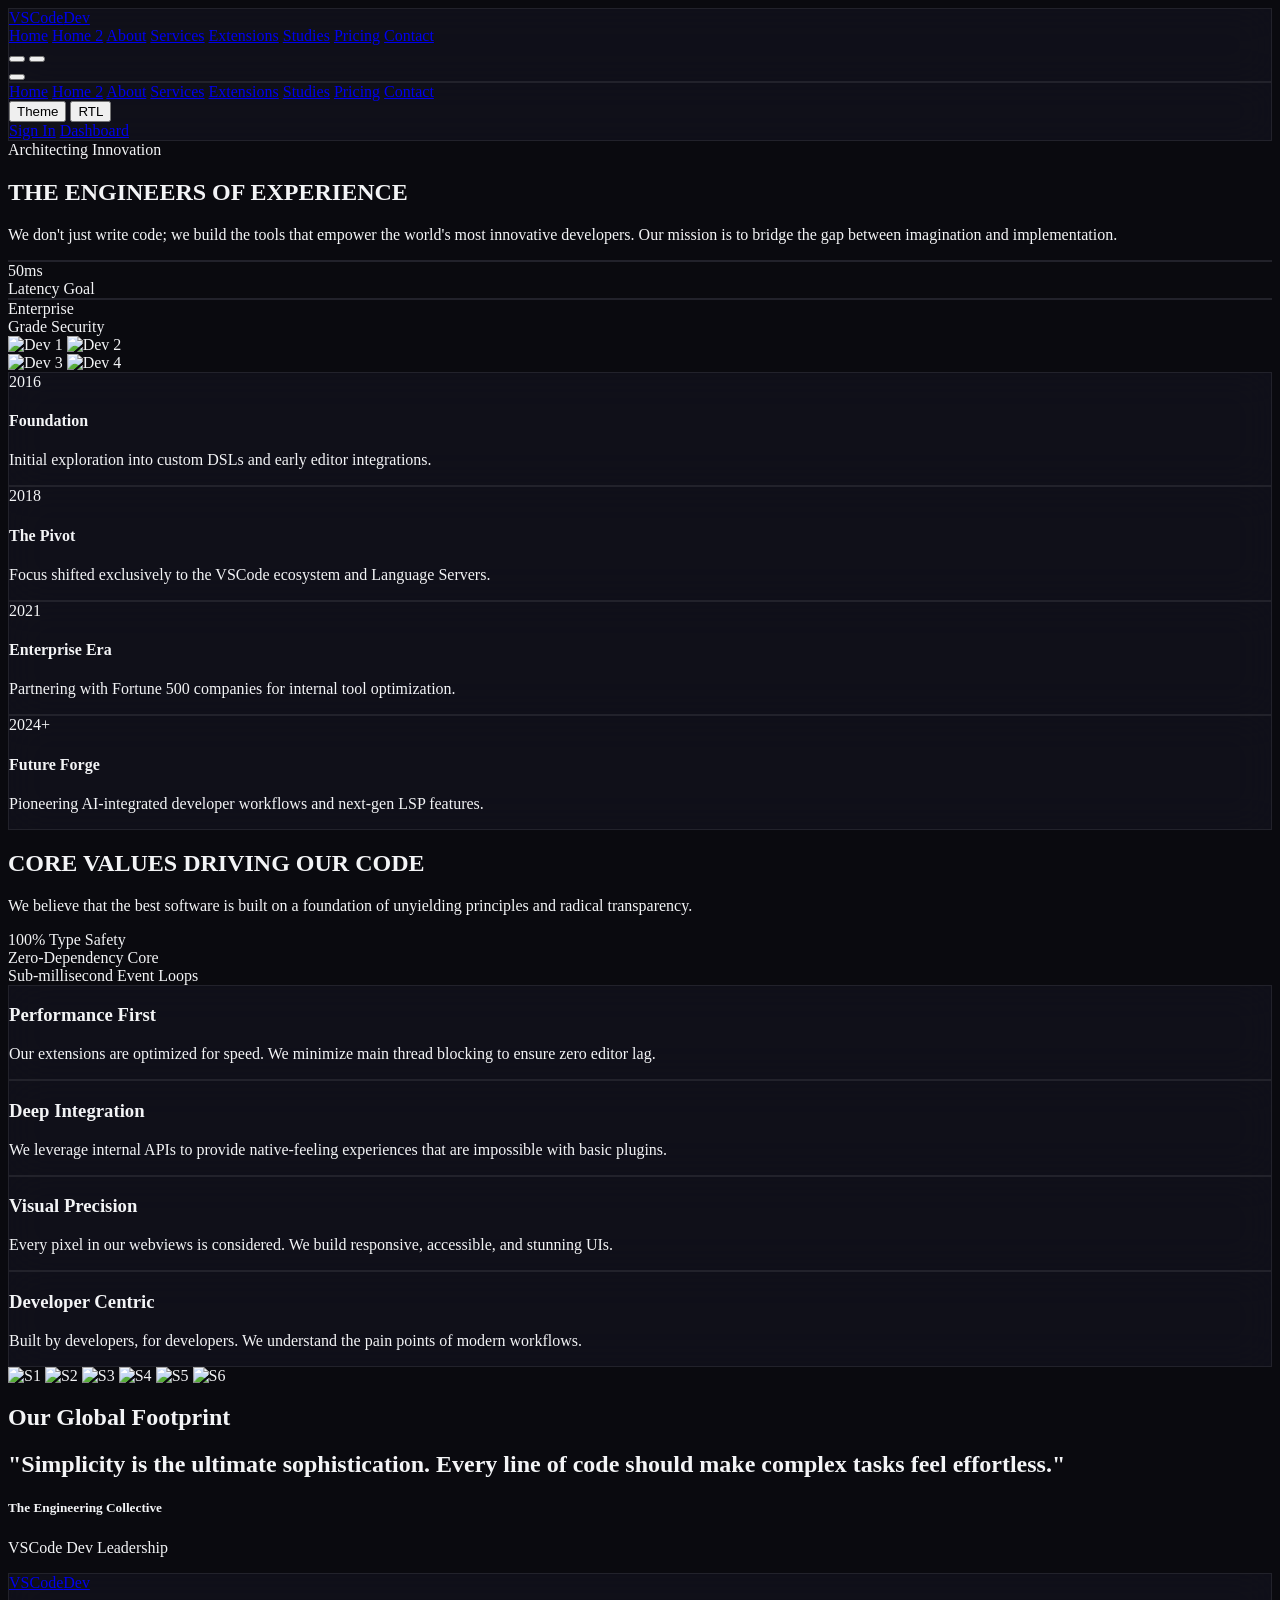
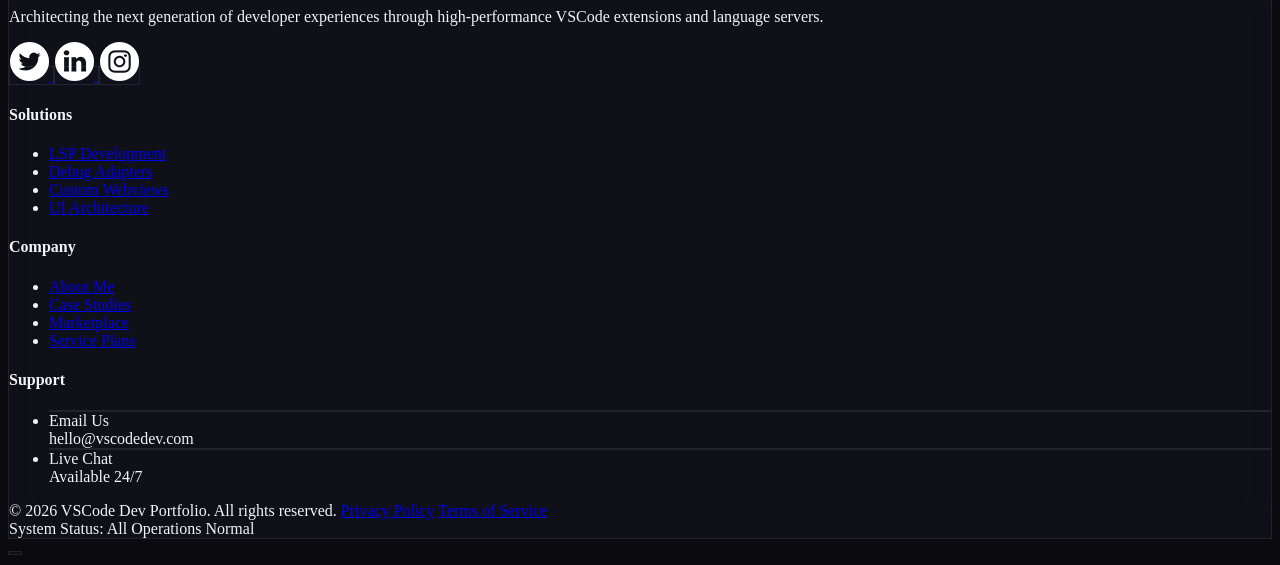
==== commit e609459d: "wwws" ====
--- a/about.html
+++ b/about.html
@@ -28,32 +28,22 @@
                         'accent-violet': '#8b5cf6',
                         'accent-emerald': '#10b981',
                         'accent-rose': '#f43f5e',
-                    },
-                    animation: {
-                        'float': 'float 6s ease-in-out infinite',
-                    },
-                    keyframes: {
-                        float: {
-                            '0%, 100%': { transform: 'translateY(0)' },
-                            '50%': { transform: 'translateY(-20px)' },
-                        }
                     }
                 }
             }
         }
     </script>
     
-    <!-- Animation Libs -->
-    <script src="https://cdnjs.cloudflare.com/ajax/libs/gsap/3.12.2/gsap.min.js"></script>
-    <script src="https://cdnjs.cloudflare.com/ajax/libs/gsap/3.12.2/ScrollTrigger.min.js"></script>
-    <script src="https://cdnjs.cloudflare.com/ajax/libs/three.js/r128/three.min.js"></script>
-    
     <!-- Custom Styles -->
     <link rel="stylesheet" href="style.css">
+
+    <!-- Favicon -->
+    <link rel="icon" type="image/svg+xml" href="data:image/svg+xml,<svg xmlns='http://www.w3.org/2000/svg' width='24' height='24' viewBox='0 0 24 24' fill='none' stroke='%2306b6d4' stroke-width='2' stroke-linecap='round' stroke-linejoin='round'><path d='m18 16 4-4-4-4'/><path d='m6 8-4 4 4 4'/><path d='m14.5 4-5 16'/></svg>">
 </head>
+
 <body class="bg-dark-bg text-gray-100 font-sans antialiased overflow-x-hidden">
-    <!-- Global Animation Background -->
-    <canvas id="particles-canvas" class="fixed inset-0 z-[-1] pointer-events-none opacity-50"></canvas>
+    <!-- Global Animation Background (Removed) -->
+
 
     <!-- Navigation -->
     <nav id="main-nav" class="fixed w-full z-50 transition-all duration-300 top-0">
@@ -78,9 +68,11 @@
                         <a href="about.html" class="nav-link px-4 py-2 rounded-lg text-sm font-medium text-accent-cyan transition-all">About</a>
                         <a href="services.html" class="nav-link px-4 py-2 rounded-lg text-sm font-medium text-gray-300 hover:text-white hover:bg-white/5 transition-all">Services</a>
                         <a href="extensions.html" class="nav-link px-4 py-2 rounded-lg text-sm font-medium text-gray-300 hover:text-white hover:bg-white/5 transition-all">Extensions</a>
-                        <a href="case-studies.html" class="nav-link px-4 py-2 rounded-lg text-sm font-medium text-gray-300 hover:text-white hover:bg-white/5 transition-all">Case Studies</a>
+                        <a href="case-studies.html" class="nav-link px-4 py-2 rounded-lg text-sm font-medium text-gray-300 hover:text-white hover:bg-white/5 transition-all">Studies</a>
                         <a href="pricing.html" class="nav-link px-4 py-2 rounded-lg text-sm font-medium text-gray-300 hover:text-white hover:bg-white/5 transition-all">Pricing</a>
-                    </div>
+                        <a href="contact.html" class="nav-link px-4 py-2 rounded-lg text-sm font-medium text-gray-300 hover:text-white hover:bg-white/5 transition-all">Contact</a>
+                    </div>
+
 
                     <!-- Right Side -->
                     <div class="flex items-center gap-2">
@@ -93,7 +85,7 @@
                             <button onclick="toggleRTL()"
                                 class="p-2 rounded-lg hover:bg-white/5 transition-colors"
                                 aria-label="Toggle RTL">
-                                <i data-lucide="languages" class="w-5 h-5 text-gray-300"></i>
+                                <i data-lucide="align-right" class="w-5 h-5 text-gray-300"></i>
                             </button>
                             <a href="login.html"
                                 class="p-2 rounded-lg hover:bg-white/5 transition-colors text-gray-300 hover:text-accent-cyan"
@@ -122,8 +114,7 @@
                 <a href="index.html"
                     class="block w-full text-left px-4 py-3 rounded-lg text-sm font-medium text-gray-300 hover:text-white hover:bg-white/5 transition-all">Home</a>
                 <a href="home2.html"
-                    class="block w-full text-left px-4 py-3 rounded-lg text-sm font-medium text-gray-300 hover:text-white hover:bg-white/5 transition-all">Home
-                    2</a>
+                    class="block w-full text-left px-4 py-3 rounded-lg text-sm font-medium text-gray-300 hover:text-white hover:bg-white/5 transition-all">Home 2</a>
                 <a href="about.html"
                     class="block w-full text-left px-4 py-3 rounded-lg text-sm font-medium text-accent-cyan transition-all">About</a>
                 <a href="services.html"
@@ -131,12 +122,11 @@
                 <a href="extensions.html"
                     class="block w-full text-left px-4 py-3 rounded-lg text-sm font-medium text-gray-300 hover:text-white hover:bg-white/5 transition-all">Extensions</a>
                 <a href="case-studies.html"
-                    class="block w-full text-left px-4 py-3 rounded-lg text-sm font-medium text-gray-300 hover:text-white hover:bg-white/5 transition-all">Case
-                    Studies</a>
+                    class="block w-full text-left px-4 py-3 rounded-lg text-sm font-medium text-gray-300 hover:text-white hover:bg-white/5 transition-all">Studies</a>
+                <a href="pricing.html"
+                    class="block w-full text-left px-4 py-3 rounded-lg text-sm font-medium text-gray-300 hover:text-white hover:bg-white/5 transition-all">Pricing</a>
                 <a href="contact.html"
                     class="block w-full text-left px-4 py-3 rounded-lg text-sm font-medium text-gray-300 hover:text-white hover:bg-white/5 transition-all">Contact</a>
-                <a href="pricing.html"
-                    class="block w-full text-left px-4 py-3 rounded-lg text-sm font-medium text-gray-300 hover:text-white hover:bg-white/5 transition-all">Pricing</a>
                 <div class="pt-4 border-t border-white/10 flex flex-col gap-2">
                     <!-- Mobile: Theme & RTL toggles -->
                     <div class="flex items-center gap-2 pb-2">
@@ -145,7 +135,7 @@
                             <span>Theme</span>
                         </button>
                         <button onclick="toggleRTL()" class="flex items-center gap-3 flex-1 px-4 py-3 rounded-lg text-sm font-medium text-gray-300 hover:text-white hover:bg-white/5 transition-all" aria-label="Toggle RTL">
-                            <i data-lucide="languages" class="w-5 h-5 flex-shrink-0"></i>
+                            <i data-lucide="align-right" class="w-5 h-5 flex-shrink-0"></i>
                             <span>RTL</span>
                         </button>
                     </div>
@@ -161,213 +151,143 @@
     <!-- Main Container -->
     <main id="app-container" class="min-h-screen pt-20 sm:pt-24">
         
-        <section id="about-narrative" class="py-24 max-w-7xl mx-auto px-4 sm:px-6 lg:px-8 relative">
-            <!-- Central Line -->
-            <div class="absolute left-1/2 top-48 bottom-24 w-px bg-gradient-to-b from-accent-cyan via-accent-violet to-accent-rose opacity-20 hidden md:block"></div>
-
-            <div class="text-center mb-32 relative z-10">
-                <span class="inline-block px-4 py-1 rounded-full bg-accent-violet/10 text-accent-violet text-xs font-bold uppercase tracking-widest mb-6">Our Legacy</span>
-                <h1 class="text-4xl sm:text-6xl md:text-7xl font-black mb-8 tracking-tight">The Visionaries</h1>
-                <p class="text-gray-400 text-xl max-w-2xl mx-auto">Architecting the future of developer tools with passion, precision, and performance.</p>
-            </div>
-
-            <div class="relative z-10 space-y-48">
-                <!-- Step 1: Left -->
-                <div class="flex flex-col md:flex-row items-center justify-between gap-12 group">
-                    <div class="md:w-5/12 text-center md:text-right order-2 md:order-1">
-                        <div class="inline-block p-4 rounded-2xl bg-accent-cyan/10 text-accent-cyan mb-6">
-                            <i data-lucide="target" class="w-10 h-10"></i>
+        <!-- Section 1: Hero Experience -->
+        <section class="relative py-32 overflow-hidden">
+            <div class="absolute inset-0 bg-gradient-to-b from-accent-cyan/5 to-transparent"></div>
+            <div class="max-w-7xl mx-auto px-4 sm:px-6 lg:px-8 relative z-10">
+                <div class="grid lg:grid-cols-2 gap-16 items-center">
+                    <div class="space-y-8">
+                        <span class="inline-block px-4 py-1 rounded-full bg-accent-cyan/10 text-accent-cyan text-xs font-bold uppercase tracking-widest">Architecting Innovation</span>
+                        <h1 class="text-5xl sm:text-7xl font-black tracking-tight leading-none">THE <span class="text-transparent bg-clip-text bg-gradient-to-r from-accent-cyan to-accent-violet">ENGINEERS</span> OF EXPERIENCE</h1>
+                        <p class="text-gray-400 text-xl leading-relaxed max-w-xl">We don't just write code; we build the tools that empower the world's most innovative developers. Our mission is to bridge the gap between imagination and implementation.</p>
+                        <div class="flex flex-wrap gap-6 pt-4">
+                            <div class="flex items-center gap-3">
+                                <div class="w-12 h-12 rounded-xl glass flex items-center justify-center text-accent-cyan"><i data-lucide="zap" class="w-6 h-6"></i></div>
+                                <div>
+                                    <div class="text-white font-bold">50ms</div>
+                                    <div class="text-xs text-gray-500 uppercase font-bold tracking-widest">Latency Goal</div>
+                                </div>
+                            </div>
+                            <div class="flex items-center gap-3">
+                                <div class="w-12 h-12 rounded-xl glass flex items-center justify-center text-accent-violet"><i data-lucide="shield" class="w-6 h-6"></i></div>
+                                <div>
+                                    <div class="text-white font-bold">Enterprise</div>
+                                    <div class="text-xs text-gray-500 uppercase font-bold tracking-widest">Grade Security</div>
+                                </div>
+                            </div>
                         </div>
-                        <h2 class="text-4xl font-bold mb-6">Our Mission</h2>
-                        <p class="text-gray-400 text-lg leading-relaxed">Empowering developers by creating tools that are not just functional, but delightful to use. We believe in the power of DX to transform global productivity.</p>
-                    </div>
-                    <!-- Marker -->
-                    <div class="w-12 h-12 rounded-full glass border-4 border-accent-cyan/30 flex items-center justify-center relative z-20 hidden md:flex">
-                        <div class="w-3 h-3 rounded-full bg-accent-cyan"></div>
-                    </div>
-                    <div class="md:w-5/12 order-1 md:order-2">
-                        <div class="glass p-4 rounded-[2rem] border border-white/10 rotate-2 group-hover:rotate-0 transition-transform duration-500">
-                            <img src="images/about/portfolio-1.jpg" alt="Mission" class="rounded-[1.5rem] grayscale group-hover:grayscale-0 transition-all duration-700">
+                    </div>
+                    <div class="grid grid-cols-2 gap-4 relative">
+                        <div class="space-y-4 pt-12">
+                            <img src="https://images.unsplash.com/photo-1555066931-4365d14bab8c?auto=format&fit=crop&q=80&w=800" class="rounded-3xl border border-white/10 shadow-2xl" alt="Dev 1">
+                            <img src="https://images.unsplash.com/photo-1550751827-4bd374c3f58b?auto=format&fit=crop&q=80&w=800" class="rounded-3xl border border-white/10 shadow-2xl" alt="Dev 2">
                         </div>
-                    </div>
-                </div>
-
-                <!-- Step 2: Right -->
-                <div class="flex flex-col md:flex-row items-center justify-between gap-12 group">
-                    <div class="md:w-5/12">
-                        <div class="glass p-4 rounded-[2rem] border border-white/10 -rotate-2 group-hover:rotate-0 transition-transform duration-500">
-                            <img src="images/about/portfolio-2.jpg" alt="Journey" class="rounded-[1.5rem] grayscale group-hover:grayscale-0 transition-all duration-700">
+                        <div class="space-y-4">
+                            <img src="https://images.unsplash.com/photo-1517694712202-14dd9538aa97?auto=format&fit=crop&q=80&w=800" class="rounded-3xl border border-white/10 shadow-2xl" alt="Dev 3">
+                            <img src="https://images.unsplash.com/photo-1551434678-e076c223a692?auto=format&fit=crop&q=80&w=800" class="rounded-3xl border border-white/10 shadow-2xl" alt="Dev 4">
                         </div>
-                    </div>
-                    <!-- Marker -->
-                    <div class="w-12 h-12 rounded-full glass border-4 border-accent-violet/30 flex items-center justify-center relative z-20 hidden md:flex">
-                        <div class="w-3 h-3 rounded-full bg-accent-violet"></div>
-                    </div>
-                    <div class="md:w-5/12 text-center md:text-left">
-                        <div class="inline-block p-4 rounded-2xl bg-accent-violet/10 text-accent-violet mb-6">
-                            <i data-lucide="rocket" class="w-10 h-10"></i>
-                        </div>
-                        <h2 class="text-4xl font-bold mb-6">The Journey</h2>
-                        <p class="text-gray-400 text-lg leading-relaxed mb-6">From solo experimentation to leading consultancy. Our path is defined by a constant pursuit of technical mastery and innovative thinking.</p>
-                        <div class="flex gap-4 justify-center md:justify-start">
-                             <span class="text-2xl font-black text-white">8+ <span class="text-xs font-normal text-gray-500 uppercase block">Years</span></span>
-                             <span class="text-2xl font-black text-white">100+ <span class="text-xs font-normal text-gray-500 uppercase block">Projects</span></span>
-                        </div>
-                    </div>
-                </div>
-
-                <!-- Step 3: Philosophy (Centered/Large) -->
-                <div class="max-w-4xl mx-auto text-center relative group">
-                    <div class="absolute -inset-10 bg-accent-emerald/5 rounded-full blur-[120px]"></div>
-                    <div class="relative z-10 glass p-16 rounded-[3rem] border border-white/5">
-                        <div class="w-20 h-20 bg-accent-emerald/10 rounded-3xl flex items-center justify-center mx-auto mb-10">
-                            <i data-lucide="heart" class="w-10 h-10 text-accent-emerald"></i>
-                        </div>
-                        <h2 class="text-3xl sm:text-5xl font-bold mb-8">Core Philosophy</h2>
-                        <p class="text-gray-400 text-xl leading-relaxed mb-10">"Simplicity is the ultimate sophistication. Every line of code should make complex tasks feel effortless."</p>
-                        <div class="flex flex-col sm:flex-row flex-wrap justify-center items-center gap-6 sm:gap-8">
-                             <div class="flex items-center gap-3 text-accent-emerald font-bold uppercase tracking-widest text-xs"><i data-lucide="zap" class="w-4 h-4"></i> Performance</div>
-                             <div class="flex items-center gap-3 text-accent-emerald font-bold uppercase tracking-widest text-xs"><i data-lucide="layout" class="w-4 h-4"></i> Intuition</div>
-                             <div class="flex items-center gap-3 text-accent-emerald font-bold uppercase tracking-widest text-xs"><i data-lucide="shield" class="w-4 h-4"></i> Integrity</div>
-                        </div>
-                    </div>
-                </div>
-
-                <!-- Step 4: Left Again -->
-                <div class="flex flex-col md:flex-row items-center justify-between gap-12 group">
-                    <div class="md:w-5/12 text-center md:text-right order-2 md:order-1">
-                        <div class="inline-block p-4 rounded-2xl bg-accent-rose/10 text-accent-rose mb-6">
-                            <i data-lucide="award" class="w-10 h-10"></i>
-                        </div>
-                        <h2 class="text-4xl font-bold mb-6">Technical Mastery</h2>
-                        <p class="text-gray-400 text-lg leading-relaxed">Deep expertise in VSCode API, LSP, DAP, and the TypeScript ecosystem allows us to solve challenges that define the industry standard.</p>
-                    </div>
-                    <!-- Marker -->
-                    <div class="w-12 h-12 rounded-full glass border-4 border-accent-rose/30 flex items-center justify-center relative z-20 hidden md:flex">
-                        <div class="w-3 h-3 rounded-full bg-accent-rose"></div>
-                    </div>
-                    <div class="md:w-5/12 order-1 md:order-2">
-                         <div class="relative">
-                            <div class="absolute inset-0 bg-accent-rose/20 rounded-3xl blur-3xl opacity-0 group-hover:opacity-100 transition-opacity"></div>
-                            <img src="images/about/portfolio-4.jpg" alt="Mastery" class="relative rounded-[2rem] border border-white/10 group-hover:scale-105 transition-transform duration-500">
-                         </div>
-                    </div>
-                </div>
-
-                <!-- Step 5: Community (Wide/Bottom) -->
-                <div class="glass rounded-[2rem] sm:rounded-[4rem] p-8 sm:p-20 border border-white/5 overflow-hidden relative group">
-                    <div class="absolute top-0 right-0 p-10 opacity-5 group-hover:opacity-10 transition-opacity">
-                         <i data-lucide="globe" class="w-64 h-64 text-white"></i>
-                    </div>
-                    <div class="relative z-10 grid md:grid-cols-2 gap-16 items-center">
-                        <div>
-                             <h2 class="text-3xl sm:text-5xl font-black mb-8 text-center md:text-left">Community Heart</h2>
-                             <p class="text-gray-400 text-lg mb-10 leading-relaxed">We believe in giving back. From contributing to the VSCode core to mentoring the next generation, we are building a better future together.</p>
-                             <div class="flex gap-8 items-center justify-center md:justify-start">
-                                 <i data-lucide="github" class="w-8 h-8 text-white/40 hover:text-white transition-colors cursor-pointer"></i>
-                                 <i data-lucide="twitter" class="w-8 h-8 text-white/40 hover:text-white transition-colors cursor-pointer"></i>
-                                 <i data-lucide="linkedin" class="w-8 h-8 text-white/40 hover:text-white transition-colors cursor-pointer"></i>
-                             </div>
-                        </div>
-                        <div class="grid grid-cols-2 gap-4">
-                             <img src="images/about/portfolio-5.jpg" alt="Comm 1" class="rounded-3xl border border-white/10 group-hover:-translate-y-2 transition-transform">
-                             <img src="images/about/portfolio-6.jpg" alt="Comm 2" class="rounded-3xl border border-white/10 group-hover:translate-y-2 transition-transform">
-                        </div>
-                    </div>
-                </div>
-                <!-- Section: Studio Snapshots (3x3 Image Grid) -->
-                <div class="space-y-16 pt-24">
-                    <div class="text-center">
-                        <span class="inline-block px-4 py-1 rounded-full bg-accent-cyan/10 text-accent-cyan text-xs font-bold uppercase tracking-widest mb-6">Our Environment</span>
-                        <h2 class="text-3xl sm:text-5xl font-black mb-4">STUDIO <span class="text-accent-cyan">SNAPSHOTS</span></h2>
-                        <div class="w-24 h-1 bg-accent-cyan mx-auto rounded-full"></div>
-                    </div>
-                    <div class="grid grid-cols-1 sm:grid-cols-2 lg:grid-cols-3 gap-8">
-                        <div class="aspect-square glass rounded-[2rem] overflow-hidden border border-white/5 relative group">
-                            <img src="https://images.unsplash.com/photo-1497215728101-856f4ea42174?auto=format&fit=crop&q=80&w=800" class="w-full h-full object-cover grayscale group-hover:grayscale-0 transition-all duration-700 group-hover:scale-110" alt="Studio">
-                            <div class="absolute inset-0 bg-accent-cyan/10 opacity-0 group-hover:opacity-100 transition-opacity"></div>
-                        </div>
-                        <div class="aspect-square glass rounded-[2rem] overflow-hidden border border-white/5 relative group">
-                            <img src="https://images.unsplash.com/photo-1542744094-24638eff58bb?auto=format&fit=crop&q=80&w=800" class="w-full h-full object-cover grayscale group-hover:grayscale-0 transition-all duration-700 group-hover:scale-110" alt="Collab">
-                            <div class="absolute inset-0 bg-accent-cyan/10 opacity-0 group-hover:opacity-100 transition-opacity"></div>
-                        </div>
-                        <div class="aspect-square glass rounded-[2rem] overflow-hidden border border-white/5 relative group">
-                            <img src="https://images.unsplash.com/photo-1522071820081-009f0129c71c?auto=format&fit=crop&q=80&w=800" class="w-full h-full object-cover grayscale group-hover:grayscale-0 transition-all duration-700 group-hover:scale-110" alt="Team">
-                            <div class="absolute inset-0 bg-accent-cyan/10 opacity-0 group-hover:opacity-100 transition-opacity"></div>
-                        </div>
-                        <div class="aspect-square glass rounded-[2rem] overflow-hidden border border-white/5 relative group">
-                            <img src="https://images.unsplash.com/photo-1517245386807-bb43f82c33c4?auto=format&fit=crop&q=80&w=800" class="w-full h-full object-cover grayscale group-hover:grayscale-0 transition-all duration-700 group-hover:scale-110" alt="Office">
-                            <div class="absolute inset-0 bg-accent-cyan/10 opacity-0 group-hover:opacity-100 transition-opacity"></div>
-                        </div>
-                        <div class="aspect-square glass rounded-[2rem] overflow-hidden border border-white/5 relative group">
-                            <img src="https://images.unsplash.com/photo-1552664730-d307ca884978?auto=format&fit=crop&q=80&w=800" class="w-full h-full object-cover grayscale group-hover:grayscale-0 transition-all duration-700 group-hover:scale-110" alt="Meeting">
-                            <div class="absolute inset-0 bg-accent-cyan/10 opacity-0 group-hover:opacity-100 transition-opacity"></div>
-                        </div>
-                        <div class="aspect-square glass rounded-[2rem] overflow-hidden border border-white/5 relative group">
-                            <img src="https://images.unsplash.com/photo-1497366216548-37526070297c?auto=format&fit=crop&q=80&w=800" class="w-full h-full object-cover grayscale group-hover:grayscale-0 transition-all duration-700 group-hover:scale-110" alt="Design">
-                            <div class="absolute inset-0 bg-accent-cyan/10 opacity-0 group-hover:opacity-100 transition-opacity"></div>
-                        </div>
-                        <div class="aspect-square glass rounded-[2rem] overflow-hidden border border-white/5 relative group">
-                            <img src="https://images.unsplash.com/photo-1519389950473-47ba0277781c?auto=format&fit=crop&q=80&w=800" class="w-full h-full object-cover grayscale group-hover:grayscale-0 transition-all duration-700 group-hover:scale-110" alt="Creative">
-                            <div class="absolute inset-0 bg-accent-cyan/10 opacity-0 group-hover:opacity-100 transition-opacity"></div>
-                        </div>
-                        <div class="aspect-square glass rounded-[2rem] overflow-hidden border border-white/5 relative group">
-                            <img src="https://images.unsplash.com/photo-1521737711867-e3b97375f902?auto=format&fit=crop&q=80&w=800" class="w-full h-full object-cover grayscale group-hover:grayscale-0 transition-all duration-700 group-hover:scale-110" alt="Support">
-                            <div class="absolute inset-0 bg-accent-cyan/10 opacity-0 group-hover:opacity-100 transition-opacity"></div>
-                        </div>
-                        <div class="aspect-square glass rounded-[2rem] overflow-hidden border border-white/5 relative group">
-                            <img src="https://images.unsplash.com/photo-1556761175-b413da4baf72?auto=format&fit=crop&q=80&w=800" class="w-full h-full object-cover grayscale group-hover:grayscale-0 transition-all duration-700 group-hover:scale-110" alt="Growth">
-                            <div class="absolute inset-0 bg-accent-cyan/10 opacity-0 group-hover:opacity-100 transition-opacity"></div>
-                        </div>
-                    </div>
-                </div>
-
-                <!-- Section: Our Principles (3x3 Text Grid) -->
-                <div class="space-y-16 pt-24">
-                    <div class="text-center">
-                        <span class="inline-block px-4 py-1 rounded-full bg-accent-rose/10 text-accent-rose text-xs font-bold uppercase tracking-widest mb-6">Our DNA</span>
-                        <h2 class="text-3xl sm:text-5xl font-black mb-4">OUR <span class="text-accent-rose">PRINCIPLES</span></h2>
-                        <div class="w-24 h-1 bg-accent-rose mx-auto rounded-full"></div>
-                    </div>
-                    <div class="grid grid-cols-1 md:grid-cols-3 gap-12">
-                        <div class="p-8 border-l-4 border-accent-rose bg-white/5 rounded-r-3xl group hover:bg-white/10 transition-all">
-                            <h3 class="text-2xl font-bold mb-4 group-hover:text-accent-rose transition-colors">Radical Clarity</h3>
-                            <p class="text-gray-400">We eliminate noise to focus on what matters. Clear code leads to clear thinking and better outcomes.</p>
-                        </div>
-                        <div class="p-8 border-l-4 border-accent-rose bg-white/5 rounded-r-3xl group hover:bg-white/10 transition-all">
-                            <h3 class="text-2xl font-bold mb-4 group-hover:text-accent-rose transition-colors">Iterative Excellence</h3>
-                            <p class="text-gray-400">Greatness is achieved through continuous refinement. We ship early and polish until it shines.</p>
-                        </div>
-                        <div class="p-8 border-l-4 border-accent-rose bg-white/5 rounded-r-3xl group hover:bg-white/10 transition-all">
-                            <h3 class="text-2xl font-bold mb-4 group-hover:text-accent-rose transition-colors">User Obsession</h3>
-                            <p class="text-gray-400">We build for the human on the other side of the screen. Empathy is our core development tool.</p>
-                        </div>
-                        <div class="p-8 border-l-4 border-accent-rose bg-white/5 rounded-r-3xl group hover:bg-white/10 transition-all">
-                            <h3 class="text-2xl font-bold mb-4 group-hover:text-accent-rose transition-colors">Open Collaboration</h3>
-                            <p class="text-gray-400">The best ideas often come from the collective. We foster an environment of shared knowledge.</p>
-                        </div>
-                        <div class="p-8 border-l-4 border-accent-rose bg-white/5 rounded-r-3xl group hover:bg-white/10 transition-all">
-                            <h3 class="text-2xl font-bold mb-4 group-hover:text-accent-rose transition-colors">Fearless Innovation</h3>
-                            <p class="text-gray-400">We aren't afraid to break conventions to find a better way. Progress requires calculated risks.</p>
-                        </div>
-                        <div class="p-8 border-l-4 border-accent-rose bg-white/5 rounded-r-3xl group hover:bg-white/10 transition-all">
-                            <h3 class="text-2xl font-bold mb-4 group-hover:text-accent-rose transition-colors">Deep Integrity</h3>
-                            <p class="text-gray-400">Doing the right thing, especially when it's hard. Our code and our word are our bond.</p>
-                        </div>
-                        <div class="p-8 border-l-4 border-accent-rose bg-white/5 rounded-r-3xl group hover:bg-white/10 transition-all">
-                            <h3 class="text-2xl font-bold mb-4 group-hover:text-accent-rose transition-colors">Infinite Learning</h3>
-                            <p class="text-gray-400">The tech landscape is always shifting. We remain perpetual students of our craft.</p>
-                        </div>
-                        <div class="p-8 border-l-4 border-accent-rose bg-white/5 rounded-r-3xl group hover:bg-white/10 transition-all">
-                            <h3 class="text-2xl font-bold mb-4 group-hover:text-accent-rose transition-colors">Resilient Design</h3>
-                            <p class="text-gray-400">Building for longevity. Our systems are designed to adapt and thrive over time.</p>
-                        </div>
-                        <div class="p-8 border-l-4 border-accent-rose bg-white/5 rounded-r-3xl group hover:bg-white/10 transition-all">
-                            <h3 class="text-2xl font-bold mb-4 group-hover:text-accent-rose transition-colors">Purposeful Craft</h3>
-                            <p class="text-gray-400">Every pixel and semicolon has a reason. We don't just build, we architect with intent.</p>
-                        </div>
-                    </div>
-                </div>
+                        <div class="absolute -inset-4 bg-accent-cyan/10 rounded-full blur-[100px] -z-10"></div>
+                    </div>
+                </div>
+            </div>
+        </section>
+
+        <!-- Section 2: Detailed Milestones (No Empty Space) -->
+        <section class="py-24 bg-white/5">
+            <div class="max-w-7xl mx-auto px-4 sm:px-6 lg:px-8">
+                <div class="grid grid-cols-1 md:grid-cols-2 lg:grid-cols-4 gap-1">
+                    <div class="glass p-12 border border-white/5 hover:bg-white/10 transition-all group">
+                        <div class="text-4xl font-black text-accent-cyan mb-2">2016</div>
+                        <h4 class="text-lg font-bold mb-4">Foundation</h4>
+                        <p class="text-gray-400 text-sm">Initial exploration into custom DSLs and early editor integrations.</p>
+                    </div>
+                    <div class="glass p-12 border border-white/5 hover:bg-white/10 transition-all group">
+                        <div class="text-4xl font-black text-accent-violet mb-2">2018</div>
+                        <h4 class="text-lg font-bold mb-4">The Pivot</h4>
+                        <p class="text-gray-400 text-sm">Focus shifted exclusively to the VSCode ecosystem and Language Servers.</p>
+                    </div>
+                    <div class="glass p-12 border border-white/5 hover:bg-white/10 transition-all group">
+                        <div class="text-4xl font-black text-accent-emerald mb-2">2021</div>
+                        <h4 class="text-lg font-bold mb-4">Enterprise Era</h4>
+                        <p class="text-gray-400 text-sm">Partnering with Fortune 500 companies for internal tool optimization.</p>
+                    </div>
+                    <div class="glass p-12 border border-white/5 hover:bg-white/10 transition-all group">
+                        <div class="text-4xl font-black text-accent-rose mb-2">2024+</div>
+                        <h4 class="text-lg font-bold mb-4">Future Forge</h4>
+                        <p class="text-gray-400 text-sm">Pioneering AI-integrated developer workflows and next-gen LSP features.</p>
+                    </div>
+                </div>
+            </div>
+        </section>
+
+        <!-- Section 3: Deep Technical Values -->
+        <section class="py-24 max-w-7xl mx-auto px-4 sm:px-6 lg:px-8">
+            <div class="flex flex-col lg:flex-row gap-20">
+                <div class="lg:w-1/3 space-y-8">
+                    <h2 class="text-4xl sm:text-5xl font-black leading-tight">CORE <span class="text-accent-cyan">VALUES</span> DRIVING OUR CODE</h2>
+                    <p class="text-gray-400 leading-relaxed text-lg">We believe that the best software is built on a foundation of unyielding principles and radical transparency.</p>
+                    <div class="space-y-4">
+                        <div class="flex items-center gap-4 text-white font-bold"><i data-lucide="check-circle-2" class="text-accent-cyan"></i> 100% Type Safety</div>
+                        <div class="flex items-center gap-4 text-white font-bold"><i data-lucide="check-circle-2" class="text-accent-cyan"></i> Zero-Dependency Core</div>
+                        <div class="flex items-center gap-4 text-white font-bold"><i data-lucide="check-circle-2" class="text-accent-cyan"></i> Sub-millisecond Event Loops</div>
+                    </div>
+                </div>
+                <div class="lg:w-2/3 grid grid-cols-1 sm:grid-cols-2 gap-8">
+                    <div class="glass p-10 rounded-[2.5rem] border border-white/5 relative overflow-hidden group">
+                        <div class="absolute top-0 right-0 p-8 opacity-5 group-hover:opacity-10 transition-opacity"><i data-lucide="cpu" class="w-24 h-24"></i></div>
+                        <h3 class="text-2xl font-black mb-4">Performance First</h3>
+                        <p class="text-gray-400">Our extensions are optimized for speed. We minimize main thread blocking to ensure zero editor lag.</p>
+                    </div>
+                    <div class="glass p-10 rounded-[2.5rem] border border-white/5 relative overflow-hidden group">
+                        <div class="absolute top-0 right-0 p-8 opacity-5 group-hover:opacity-10 transition-opacity"><i data-lucide="layers" class="w-24 h-24"></i></div>
+                        <h3 class="text-2xl font-black mb-4">Deep Integration</h3>
+                        <p class="text-gray-400">We leverage internal APIs to provide native-feeling experiences that are impossible with basic plugins.</p>
+                    </div>
+                    <div class="glass p-10 rounded-[2.5rem] border border-white/5 relative overflow-hidden group">
+                        <div class="absolute top-0 right-0 p-8 opacity-5 group-hover:opacity-10 transition-opacity"><i data-lucide="eye" class="w-24 h-24"></i></div>
+                        <h3 class="text-2xl font-black mb-4">Visual Precision</h3>
+                        <p class="text-gray-400">Every pixel in our webviews is considered. We build responsive, accessible, and stunning UIs.</p>
+                    </div>
+                    <div class="glass p-10 rounded-[2.5rem] border border-white/5 relative overflow-hidden group">
+                        <div class="absolute top-0 right-0 p-8 opacity-5 group-hover:opacity-10 transition-opacity"><i data-lucide="users" class="w-24 h-24"></i></div>
+                        <h3 class="text-2xl font-black mb-4">Developer Centric</h3>
+                        <p class="text-gray-400">Built by developers, for developers. We understand the pain points of modern workflows.</p>
+                    </div>
+                </div>
+            </div>
+        </section>
+
+        <!-- Section 4: Studio Presence (Full Width Collage) -->
+        <section class="py-24 overflow-hidden bg-white/5">
+            <div class="max-w-[100vw] overflow-hidden">
+                <div class="flex gap-4 animate-scroll whitespace-nowrap">
+                    <img src="https://images.unsplash.com/photo-1497215728101-856f4ea42174?auto=format&fit=crop&q=80&w=800" class="w-[400px] h-[300px] object-cover rounded-3xl grayscale hover:grayscale-0 transition-all duration-700 shadow-2xl" alt="S1">
+                    <img src="https://images.unsplash.com/photo-1542744094-24638eff58bb?auto=format&fit=crop&q=80&w=800" class="w-[400px] h-[300px] object-cover rounded-3xl grayscale hover:grayscale-0 transition-all duration-700 shadow-2xl" alt="S2">
+                    <img src="https://images.unsplash.com/photo-1522071820081-009f0129c71c?auto=format&fit=crop&q=80&w=800" class="w-[400px] h-[300px] object-cover rounded-3xl grayscale hover:grayscale-0 transition-all duration-700 shadow-2xl" alt="S3">
+                    <img src="https://images.unsplash.com/photo-1517245386807-bb43f82c33c4?auto=format&fit=crop&q=80&w=800" class="w-[400px] h-[300px] object-cover rounded-3xl grayscale hover:grayscale-0 transition-all duration-700 shadow-2xl" alt="S4">
+                    <img src="https://images.unsplash.com/photo-1552664730-d307ca884978?auto=format&fit=crop&q=80&w=800" class="w-[400px] h-[300px] object-cover rounded-3xl grayscale hover:grayscale-0 transition-all duration-700 shadow-2xl" alt="S5">
+                    <img src="https://images.unsplash.com/photo-1497366216548-37526070297c?auto=format&fit=crop&q=80&w=800" class="w-[400px] h-[300px] object-cover rounded-3xl grayscale hover:grayscale-0 transition-all duration-700 shadow-2xl" alt="S6">
+                </div>
+            </div>
+            <div class="max-w-7xl mx-auto px-4 text-center mt-12">
+                 <h2 class="text-2xl font-bold tracking-widest uppercase text-accent-cyan/50">Our Global Footprint</h2>
+            </div>
+        </section>
+
+        <!-- Section 5: The Philosophy -->
+        <section class="py-32 relative">
+            <div class="absolute inset-0 bg-accent-violet/5 -z-10"></div>
+            <div class="max-w-4xl mx-auto px-4 text-center space-y-12">
+                <i data-lucide="quote" class="w-16 h-16 text-accent-violet mx-auto opacity-20"></i>
+                <h2 class="text-4xl sm:text-6xl font-black tracking-tight leading-tight italic text-transparent bg-clip-text bg-gradient-to-r from-white to-gray-500">"Simplicity is the ultimate sophistication. Every line of code should make complex tasks feel effortless."</h2>
+                <div class="w-24 h-1 bg-accent-violet mx-auto rounded-full"></div>
+                <div class="space-y-4">
+                    <h5 class="text-xl font-bold">The Engineering Collective</h5>
+                    <p class="text-gray-500 uppercase tracking-widest text-sm">VSCode Dev Leadership</p>
+                </div>
+            </div>
+        </section>
+
             </div>
         </section>
 
@@ -516,12 +436,17 @@
                     <a href="#" class="hover:text-white transition-colors">Terms of Service</a>
                 </div>
                 <div class="flex items-center gap-2">
-                    <span class="w-2 h-2 rounded-full bg-accent-emerald animate-pulse"></span>
+                    <span class="w-2 h-2 rounded-full bg-accent-emerald"></span>
                     <span>System Status: All Operations Normal</span>
                 </div>
             </div>
         </div>
     </footer>
+
+    <!-- Back to Top Button -->
+    <button id="backToTop" class="fixed bottom-8 right-8 w-12 h-12 rounded-full glass border border-white/10 flex items-center justify-center text-white opacity-0 translate-y-10 transition-all duration-300 z-[100] hover:bg-accent-cyan hover:border-accent-cyan group">
+        <i data-lucide="arrow-up" class="w-6 h-6 group-hover:-translate-y-1 transition-transform"></i>
+    </button>
 
     <!-- Scripts -->
     <script src="main.js"></script>
--- a/style.css
+++ b/style.css
@@ -61,7 +61,7 @@
     background-size: 50px 50px;
 }
 
-/* Holographic Effect */
+/* Holographic Effect (Simplified) */
 .holographic {
     background: linear-gradient(135deg, 
         rgba(6, 182, 212, 0.1) 0%, 
@@ -69,98 +69,65 @@
         rgba(16, 185, 129, 0.1) 50%, 
         rgba(244, 63, 94, 0.1) 75%, 
         rgba(6, 182, 212, 0.1) 100%);
-    background-size: 400% 400%;
-    animation: holographic 8s ease infinite;
-}
-@keyframes holographic {
-    0% { background-position: 0% 50%; }
-    50% { background-position: 100% 50%; }
-    100% { background-position: 0% 50%; }
-}
-
-/* 3D Perspective & Tilt */
-.perspective-1000 { perspective: 1000px; }
-.preserve-3d { transform-style: preserve-3d; }
-.backface-hidden { backface-visibility: hidden; }
+    background-size: 100% 100%;
+}
+
+/* 3D Perspective & Tilt (Removed) */
+.perspective-1000 { perspective: none; }
+.preserve-3d { transform-style: flat; }
+.backface-hidden { backface-visibility: visible; }
 
 .tilt-card {
-    transition: transform 0.1s ease-out;
-    transform-style: preserve-3d;
+    transition: none;
+    transform-style: flat;
 }
 .tilt-content {
-    transform: translateZ(50px);
-}
-
-/* Button 3D Press */
+    transform: none;
+}
+
+/* Button 3D Press (Simplified) */
 .btn-3d {
-    transition: all 0.1s;
-    box-shadow: 0 4px 0 rgba(0,0,0,0.3);
+    transition: none;
+    box-shadow: none;
 }
 .btn-3d:active {
-    transform: translateY(4px);
-    box-shadow: 0 0 0 rgba(0,0,0,0.3);
-}
-
-/* Animations */
-@keyframes float {
-    0%, 100% { transform: translateY(0px); }
-    50% { transform: translateY(-20px); }
-}
+    transform: none;
+    box-shadow: none;
+}
+
+/* Animations (Removed) */
 .animate-float {
-    animation: float 6s ease-in-out infinite;
-}
-
-@keyframes glow {
-    0% { box-shadow: 0 0 5px rgba(6, 182, 212, 0.5), 0 0 20px rgba(6, 182, 212, 0.3); }
-    100% { box-shadow: 0 0 20px rgba(6, 182, 212, 0.8), 0 0 40px rgba(6, 182, 212, 0.5); }
-}
-
-/* Typing Effect Cursor */
+    animation: none;
+}
+
+/* Typing Effect Cursor (Simplified) */
 .typing-cursor::after {
-    content: '|';
-    animation: blink 1s step-end infinite;
-}
-@keyframes blink { 50% { opacity: 0; } }
-
-/* Page Transitions */
+    content: '';
+}
+
+/* Page Transitions (Simplified) */
 .page-section {
-    display: none;
-    opacity: 0;
-    transform: translateY(20px);
-    transition: all 0.5s ease-out;
-}
-.page-section.active {
     display: block;
     opacity: 1;
-    transform: translateY(0);
-}
-
-/* Dashboard Sections */
+    transform: none;
+}
+
+
+/* Dashboard Sections (Simplified) */
 .dashboard-section {
     display: none;
-    opacity: 0;
-    transition: all 0.3s ease-out;
+    opacity: 1;
 }
 .dashboard-section.active {
     display: block;
-    opacity: 1;
-}
-
-/* Status Indicator */
+}
+
+/* Status Indicator (Simplified) */
 .status-pulse {
     position: relative;
 }
 .status-pulse::before {
-    content: '';
-    position: absolute;
-    inset: -4px;
-    border-radius: 50%;
-    background: inherit;
-    opacity: 0.4;
-    animation: ping 1.5s cubic-bezier(0, 0, 0.2, 1) infinite;
-}
-@keyframes ping {
-    75%, 100% { transform: scale(2); opacity: 0; }
+    display: none;
 }
 
 /* Dashboard Sidebar */
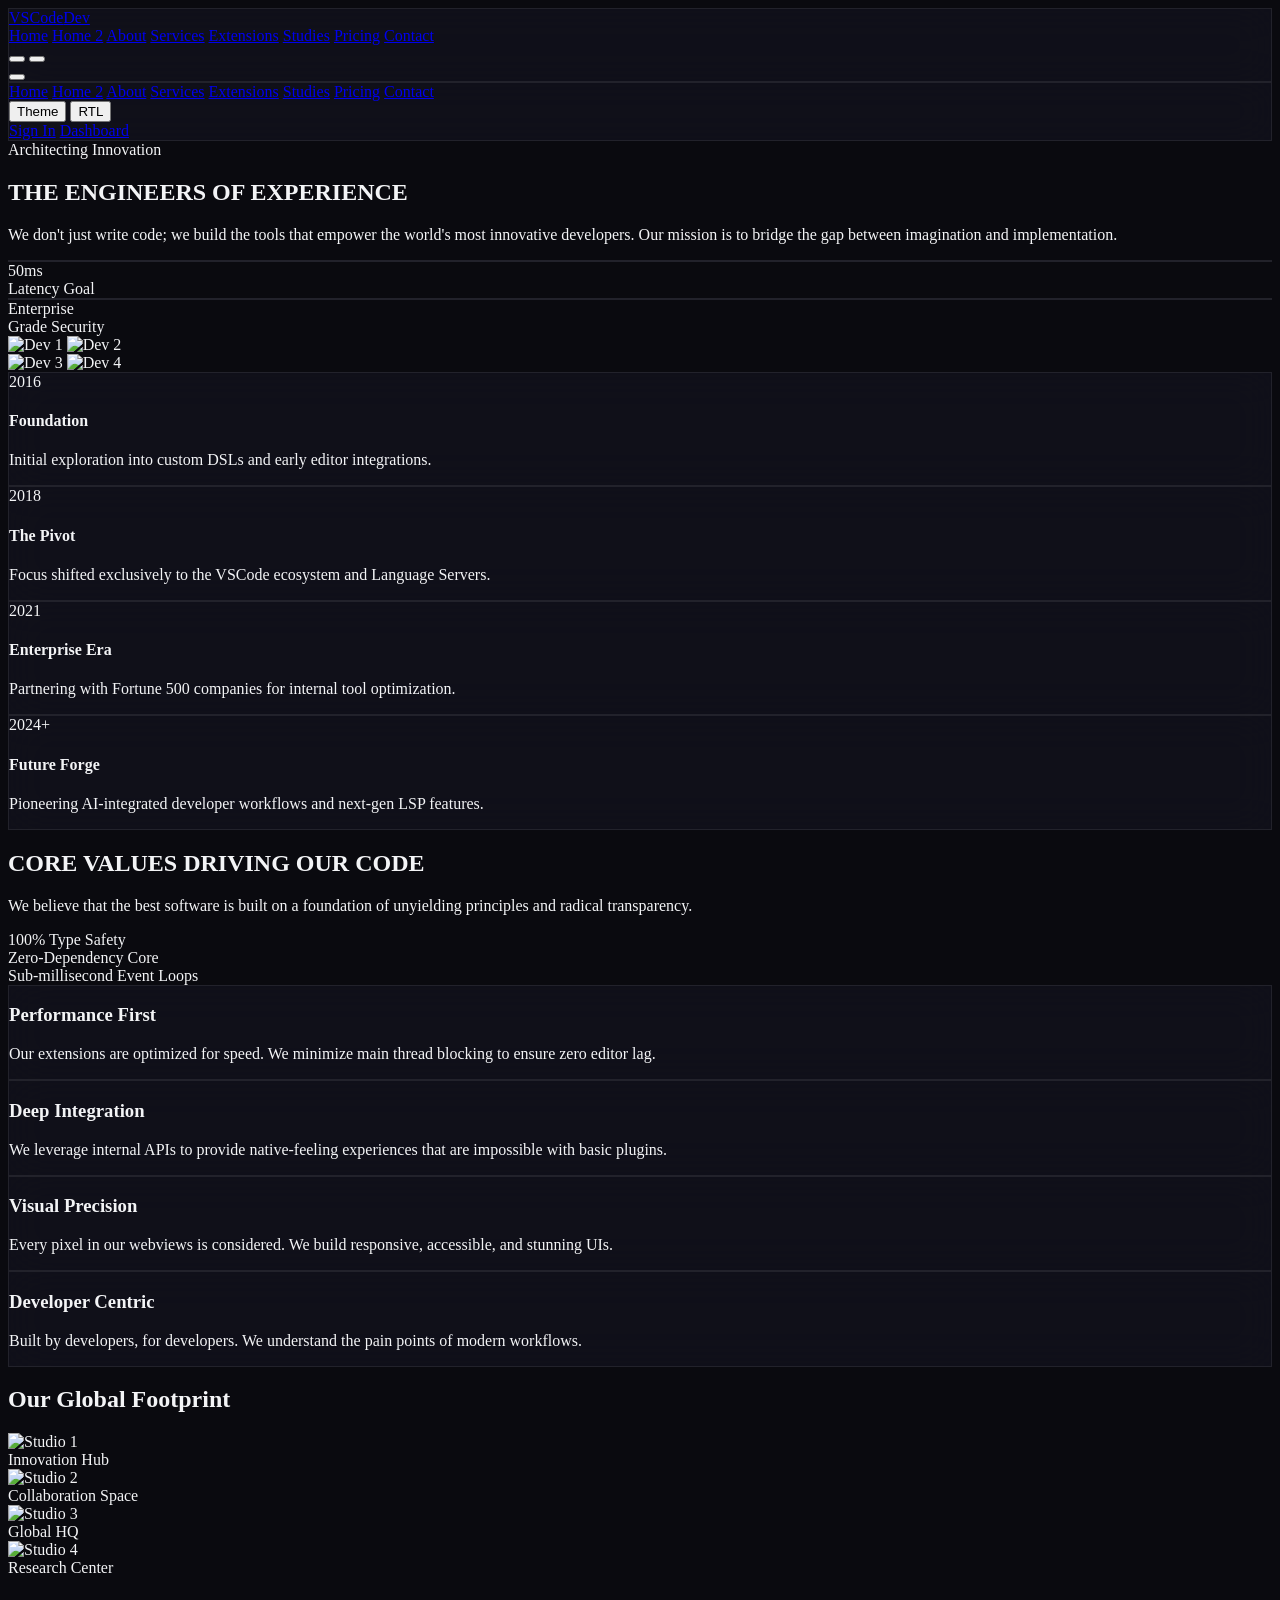
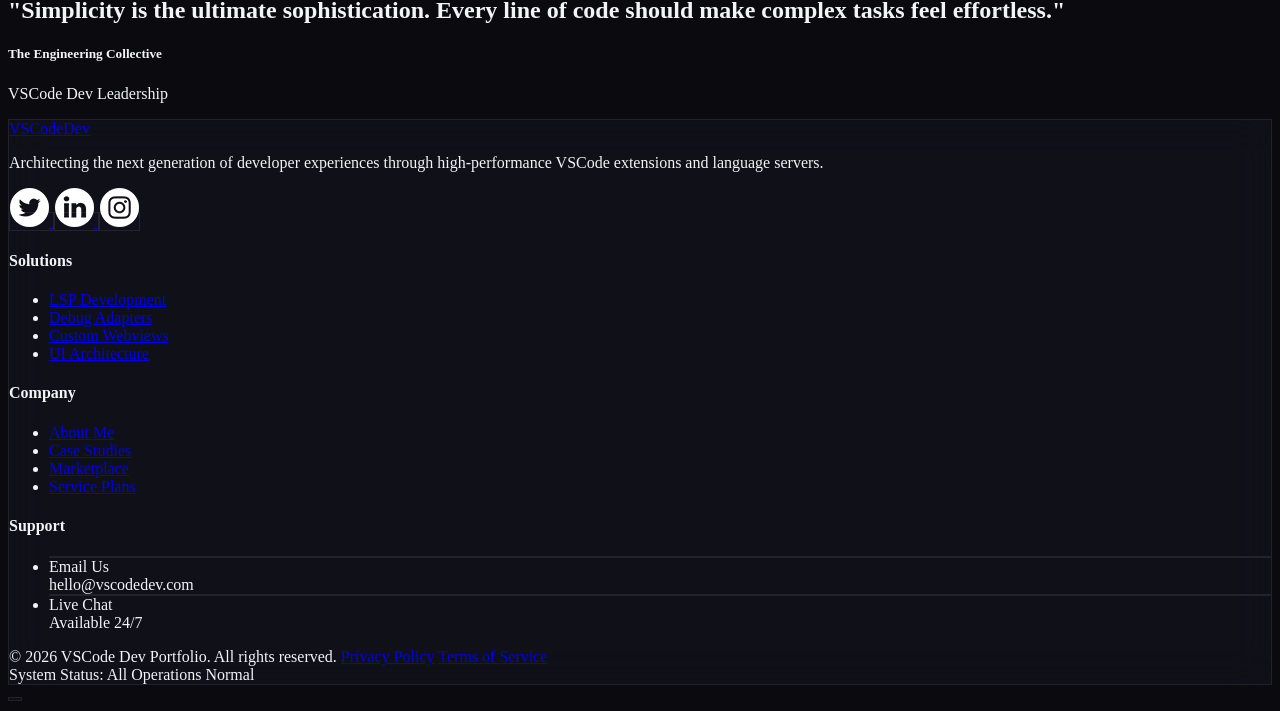
==== commit fb44963b: "bt" ====
--- a/about.html
+++ b/about.html
@@ -56,7 +56,7 @@
                             class="w-12 h-12 rounded-xl bg-gradient-to-br from-accent-cyan to-accent-violet flex items-center justify-center transform group-hover:rotate-12 transition-transform duration-500 shadow-lg shadow-accent-cyan/30">
                             <i data-lucide="code-2" class="w-7 h-7 text-white"></i>
                         </div>
-                        <span class="font-bold text-2xl tracking-tight text-white dark:text-white">
+                        <span class="font-bold text-2xl tracking-tight text-white">
                             VSCode<span class="text-accent-cyan">Dev</span>
                         </span>
                     </a>
@@ -116,7 +116,7 @@
                 <a href="home2.html"
                     class="block w-full text-left px-4 py-3 rounded-lg text-sm font-medium text-gray-300 hover:text-white hover:bg-white/5 transition-all">Home 2</a>
                 <a href="about.html"
-                    class="block w-full text-left px-4 py-3 rounded-lg text-sm font-medium text-accent-cyan transition-all">About</a>
+                    class="block w-full text-left px-4 py-3 rounded-lg text-sm font-medium text-accent-cyan bg-accent-cyan/10 transition-all">About</a>
                 <a href="services.html"
                     class="block w-full text-left px-4 py-3 rounded-lg text-sm font-medium text-gray-300 hover:text-white hover:bg-white/5 transition-all">Services</a>
                 <a href="extensions.html"
@@ -177,14 +177,14 @@
                             </div>
                         </div>
                     </div>
-                    <div class="grid grid-cols-2 gap-4 relative">
+                    <div class="grid grid-cols-2 gap-4 relative mt-12 lg:mt-0">
                         <div class="space-y-4 pt-12">
-                            <img src="https://images.unsplash.com/photo-1555066931-4365d14bab8c?auto=format&fit=crop&q=80&w=800" class="rounded-3xl border border-white/10 shadow-2xl" alt="Dev 1">
-                            <img src="https://images.unsplash.com/photo-1550751827-4bd374c3f58b?auto=format&fit=crop&q=80&w=800" class="rounded-3xl border border-white/10 shadow-2xl" alt="Dev 2">
+                            <img src="https://images.unsplash.com/photo-1555066931-4365d14bab8c?auto=format&fit=crop&q=80&w=800" class="rounded-3xl border border-white/10 shadow-2xl w-full" alt="Dev 1">
+                            <img src="https://images.unsplash.com/photo-1550751827-4bd374c3f58b?auto=format&fit=crop&q=80&w=800" class="rounded-3xl border border-white/10 shadow-2xl w-full" alt="Dev 2">
                         </div>
                         <div class="space-y-4">
-                            <img src="https://images.unsplash.com/photo-1517694712202-14dd9538aa97?auto=format&fit=crop&q=80&w=800" class="rounded-3xl border border-white/10 shadow-2xl" alt="Dev 3">
-                            <img src="https://images.unsplash.com/photo-1551434678-e076c223a692?auto=format&fit=crop&q=80&w=800" class="rounded-3xl border border-white/10 shadow-2xl" alt="Dev 4">
+                            <img src="https://images.unsplash.com/photo-1517694712202-14dd9538aa97?auto=format&fit=crop&q=80&w=800" class="rounded-3xl border border-white/10 shadow-2xl w-full" alt="Dev 3">
+                            <img src="https://images.unsplash.com/photo-1551434678-e076c223a692?auto=format&fit=crop&q=80&w=800" class="rounded-3xl border border-white/10 shadow-2xl w-full" alt="Dev 4">
                         </div>
                         <div class="absolute -inset-4 bg-accent-cyan/10 rounded-full blur-[100px] -z-10"></div>
                     </div>
@@ -257,22 +257,41 @@
             </div>
         </section>
 
-        <!-- Section 4: Studio Presence (Full Width Collage) -->
-        <section class="py-24 overflow-hidden bg-white/5">
-            <div class="max-w-[100vw] overflow-hidden">
-                <div class="flex gap-4 animate-scroll whitespace-nowrap">
-                    <img src="https://images.unsplash.com/photo-1497215728101-856f4ea42174?auto=format&fit=crop&q=80&w=800" class="w-[400px] h-[300px] object-cover rounded-3xl grayscale hover:grayscale-0 transition-all duration-700 shadow-2xl" alt="S1">
-                    <img src="https://images.unsplash.com/photo-1542744094-24638eff58bb?auto=format&fit=crop&q=80&w=800" class="w-[400px] h-[300px] object-cover rounded-3xl grayscale hover:grayscale-0 transition-all duration-700 shadow-2xl" alt="S2">
-                    <img src="https://images.unsplash.com/photo-1522071820081-009f0129c71c?auto=format&fit=crop&q=80&w=800" class="w-[400px] h-[300px] object-cover rounded-3xl grayscale hover:grayscale-0 transition-all duration-700 shadow-2xl" alt="S3">
-                    <img src="https://images.unsplash.com/photo-1517245386807-bb43f82c33c4?auto=format&fit=crop&q=80&w=800" class="w-[400px] h-[300px] object-cover rounded-3xl grayscale hover:grayscale-0 transition-all duration-700 shadow-2xl" alt="S4">
-                    <img src="https://images.unsplash.com/photo-1552664730-d307ca884978?auto=format&fit=crop&q=80&w=800" class="w-[400px] h-[300px] object-cover rounded-3xl grayscale hover:grayscale-0 transition-all duration-700 shadow-2xl" alt="S5">
-                    <img src="https://images.unsplash.com/photo-1497366216548-37526070297c?auto=format&fit=crop&q=80&w=800" class="w-[400px] h-[300px] object-cover rounded-3xl grayscale hover:grayscale-0 transition-all duration-700 shadow-2xl" alt="S6">
-                </div>
-            </div>
-            <div class="max-w-7xl mx-auto px-4 text-center mt-12">
-                 <h2 class="text-2xl font-bold tracking-widest uppercase text-accent-cyan/50">Our Global Footprint</h2>
-            </div>
-        </section>
+        <!-- Section 4: Studio Presence (2x2 Grid) -->
+        <section class="py-24 bg-white/5">
+            <div class="max-w-7xl mx-auto px-4 sm:px-6 lg:px-8">
+                <div class="text-center mb-12">
+                    <h2 class="text-2xl font-bold tracking-widest uppercase text-accent-cyan">Our Global Footprint</h2>
+                </div>
+                <div class="grid grid-cols-1 sm:grid-cols-2 gap-8">
+                    <div class="relative group overflow-hidden rounded-3xl border border-white/10 shadow-2xl">
+                        <img src="https://images.unsplash.com/photo-1497215728101-856f4ea42174?auto=format&fit=crop&q=80&w=800" class="w-full h-[300px] object-cover grayscale hover:grayscale-0 transition-all duration-700" alt="Studio 1">
+                        <div class="absolute inset-0 bg-gradient-to-t from-dark-bg/80 to-transparent opacity-0 group-hover:opacity-100 transition-opacity flex items-end p-8">
+                            <span class="text-white font-bold tracking-widest uppercase text-xs">Innovation Hub</span>
+                        </div>
+                    </div>
+                    <div class="relative group overflow-hidden rounded-3xl border border-white/10 shadow-2xl">
+                        <img src="https://images.unsplash.com/photo-1542744094-24638eff58bb?auto=format&fit=crop&q=80&w=800" class="w-full h-[300px] object-cover grayscale hover:grayscale-0 transition-all duration-700" alt="Studio 2">
+                        <div class="absolute inset-0 bg-gradient-to-t from-dark-bg/80 to-transparent opacity-0 group-hover:opacity-100 transition-opacity flex items-end p-8">
+                            <span class="text-white font-bold tracking-widest uppercase text-xs">Collaboration Space</span>
+                        </div>
+                    </div>
+                    <div class="relative group overflow-hidden rounded-3xl border border-white/10 shadow-2xl">
+                        <img src="https://images.unsplash.com/photo-1522071820081-009f0129c71c?auto=format&fit=crop&q=80&w=800" class="w-full h-[300px] object-cover grayscale hover:grayscale-0 transition-all duration-700" alt="Studio 3">
+                        <div class="absolute inset-0 bg-gradient-to-t from-dark-bg/80 to-transparent opacity-0 group-hover:opacity-100 transition-opacity flex items-end p-8">
+                            <span class="text-white font-bold tracking-widest uppercase text-xs">Global HQ</span>
+                        </div>
+                    </div>
+                    <div class="relative group overflow-hidden rounded-3xl border border-white/10 shadow-2xl">
+                        <img src="https://images.unsplash.com/photo-1517245386807-bb43f82c33c4?auto=format&fit=crop&q=80&w=800" class="w-full h-[300px] object-cover grayscale hover:grayscale-0 transition-all duration-700" alt="Studio 4">
+                        <div class="absolute inset-0 bg-gradient-to-t from-dark-bg/80 to-transparent opacity-0 group-hover:opacity-100 transition-opacity flex items-end p-8">
+                            <span class="text-white font-bold tracking-widest uppercase text-xs">Research Center</span>
+                        </div>
+                    </div>
+                </div>
+            </div>
+        </section>
+
 
         <!-- Section 5: The Philosophy -->
         <section class="py-32 relative">
--- a/style.css
+++ b/style.css
@@ -204,6 +204,25 @@
     background-color: rgba(16, 185, 129, 0.15) !important;
 }
 
+/* Gradient Visibility Fixes for Light Mode */
+.light-mode .from-white {
+    --tw-gradient-from: #0f172a !important;
+}
+
+.light-mode .to-gray-500 {
+    --tw-gradient-to: #475569 !important;
+}
+
+/* Ensure Logo is fully visible */
+.light-mode .text-white {
+    color: #0f172a !important;
+}
+
+.light-mode .dark\:text-white {
+    color: #0f172a !important;
+}
+
+
 /* Custom Prose */
 .prose h3 { color: white; font-weight: 800; }
 .prose p { margin-bottom: 1.5rem; }
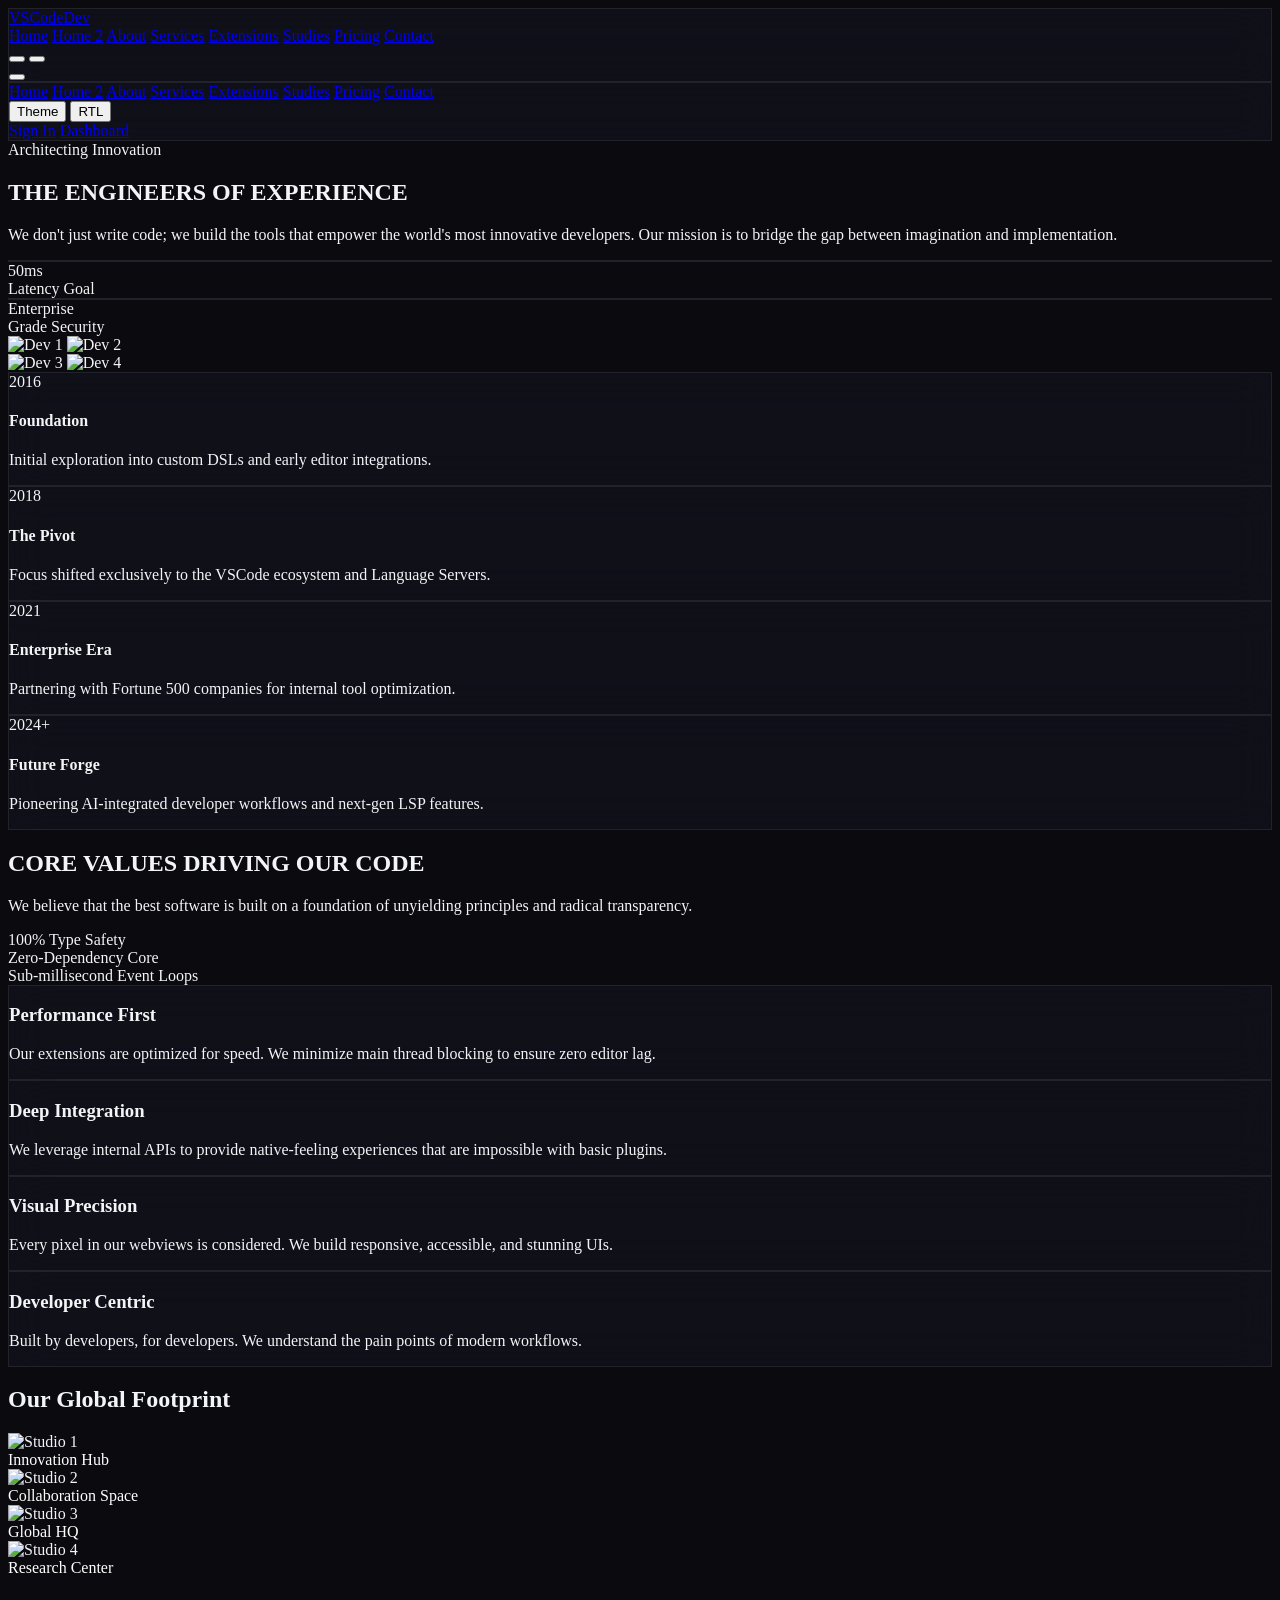
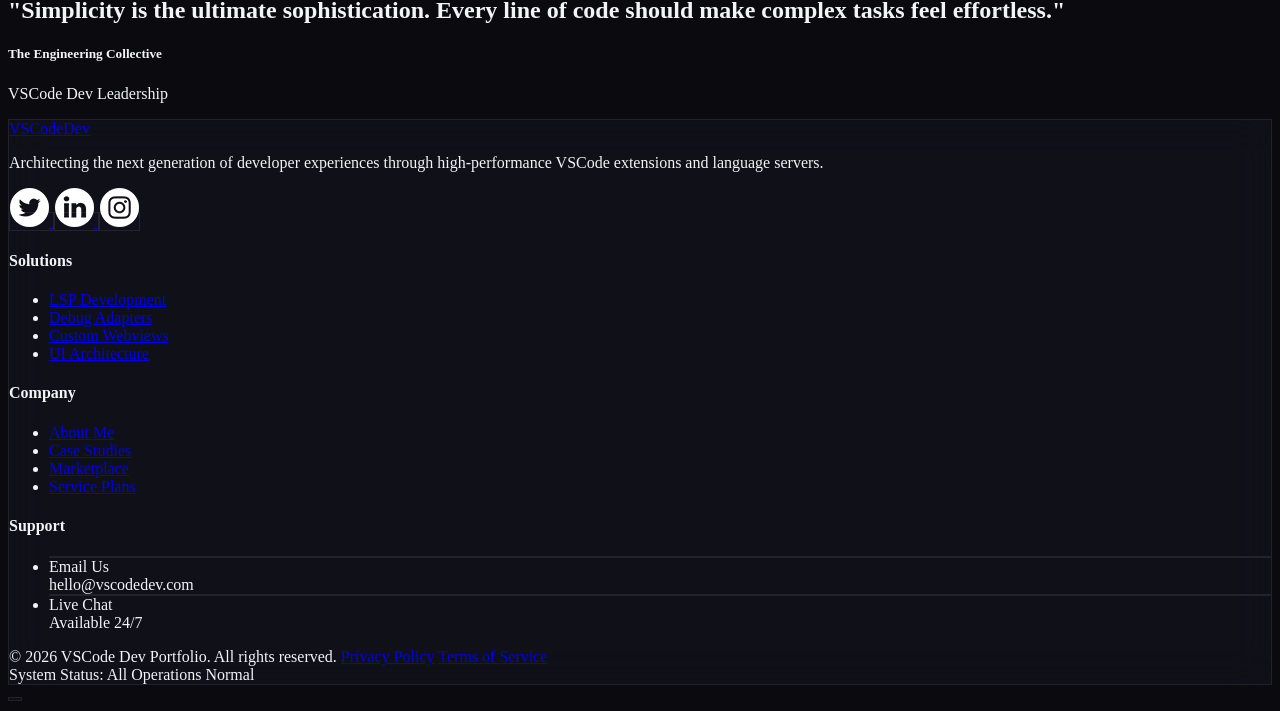
==== commit b98b5973: "wsw" ====
--- a/about.html
+++ b/about.html
@@ -267,25 +267,25 @@
                     <div class="relative group overflow-hidden rounded-3xl border border-white/10 shadow-2xl">
                         <img src="https://images.unsplash.com/photo-1497215728101-856f4ea42174?auto=format&fit=crop&q=80&w=800" class="w-full h-[300px] object-cover grayscale hover:grayscale-0 transition-all duration-700" alt="Studio 1">
                         <div class="absolute inset-0 bg-gradient-to-t from-dark-bg/80 to-transparent opacity-0 group-hover:opacity-100 transition-opacity flex items-end p-8">
-                            <span class="text-white font-bold tracking-widest uppercase text-xs">Innovation Hub</span>
+                            <span class="text-keep-white font-bold tracking-widest uppercase text-xs">Innovation Hub</span>
                         </div>
                     </div>
                     <div class="relative group overflow-hidden rounded-3xl border border-white/10 shadow-2xl">
                         <img src="https://images.unsplash.com/photo-1542744094-24638eff58bb?auto=format&fit=crop&q=80&w=800" class="w-full h-[300px] object-cover grayscale hover:grayscale-0 transition-all duration-700" alt="Studio 2">
                         <div class="absolute inset-0 bg-gradient-to-t from-dark-bg/80 to-transparent opacity-0 group-hover:opacity-100 transition-opacity flex items-end p-8">
-                            <span class="text-white font-bold tracking-widest uppercase text-xs">Collaboration Space</span>
+                            <span class="text-keep-white font-bold tracking-widest uppercase text-xs">Collaboration Space</span>
                         </div>
                     </div>
                     <div class="relative group overflow-hidden rounded-3xl border border-white/10 shadow-2xl">
                         <img src="https://images.unsplash.com/photo-1522071820081-009f0129c71c?auto=format&fit=crop&q=80&w=800" class="w-full h-[300px] object-cover grayscale hover:grayscale-0 transition-all duration-700" alt="Studio 3">
                         <div class="absolute inset-0 bg-gradient-to-t from-dark-bg/80 to-transparent opacity-0 group-hover:opacity-100 transition-opacity flex items-end p-8">
-                            <span class="text-white font-bold tracking-widest uppercase text-xs">Global HQ</span>
+                            <span class="text-keep-white font-bold tracking-widest uppercase text-xs">Global HQ</span>
                         </div>
                     </div>
                     <div class="relative group overflow-hidden rounded-3xl border border-white/10 shadow-2xl">
                         <img src="https://images.unsplash.com/photo-1517245386807-bb43f82c33c4?auto=format&fit=crop&q=80&w=800" class="w-full h-[300px] object-cover grayscale hover:grayscale-0 transition-all duration-700" alt="Studio 4">
                         <div class="absolute inset-0 bg-gradient-to-t from-dark-bg/80 to-transparent opacity-0 group-hover:opacity-100 transition-opacity flex items-end p-8">
-                            <span class="text-white font-bold tracking-widest uppercase text-xs">Research Center</span>
+                            <span class="text-keep-white font-bold tracking-widest uppercase text-xs">Research Center</span>
                         </div>
                     </div>
                 </div>
@@ -422,10 +422,10 @@
                     <ul class="space-y-6">
                         <li class="flex items-center justify-center md:items-start md:justify-start gap-4 group cursor-pointer">
                             <div
-                                class="w-10 h-10 rounded-xl glass border border-white/10 flex items-center justify-center text-accent-emerald group-hover:bg-accent-emerald group-hover:text-white transition-all">
+                                class="w-10 h-10 rounded-xl glass border border-white/10 flex items-center justify-center text-accent-emerald group-hover:bg-accent-emerald group-hover:text-white transition-all flex-shrink-0">
                                 <i data-lucide="mail" class="w-5 h-5"></i>
                             </div>
-                            <div>
+                            <div class="text-left">
                                 <div class="text-xs text-gray-500 uppercase font-bold">Email Us</div>
                                 <div class="text-gray-300 group-hover:text-accent-emerald transition-colors">
                                     hello@vscodedev.com</div>
@@ -433,10 +433,10 @@
                         </li>
                         <li class="flex items-center justify-center md:items-start md:justify-start gap-4 group cursor-pointer">
                             <div
-                                class="w-10 h-10 rounded-xl glass border border-white/10 flex items-center justify-center text-accent-emerald group-hover:bg-accent-emerald group-hover:text-white transition-all">
+                                class="w-10 h-10 rounded-xl glass border border-white/10 flex items-center justify-center text-accent-emerald group-hover:bg-accent-emerald group-hover:text-white transition-all flex-shrink-0">
                                 <i data-lucide="message-square" class="w-5 h-5"></i>
                             </div>
-                            <div>
+                            <div class="text-left">
                                 <div class="text-xs text-gray-500 uppercase font-bold">Live Chat</div>
                                 <div class="text-gray-300 group-hover:text-accent-emerald transition-colors">Available
                                     24/7</div>
--- a/style.css
+++ b/style.css
@@ -204,6 +204,11 @@
     background-color: rgba(16, 185, 129, 0.15) !important;
 }
 
+.light-mode .text-accent-cyan { color: #0e7490 !important; }
+.light-mode .text-accent-violet { color: #6d28d9 !important; }
+.light-mode .text-accent-emerald { color: #059669 !important; }
+.light-mode .text-accent-rose { color: #e11d48 !important; }
+
 /* Gradient Visibility Fixes for Light Mode */
 .light-mode .from-white {
     --tw-gradient-from: #0f172a !important;
@@ -220,6 +225,10 @@
 
 .light-mode .dark\:text-white {
     color: #0f172a !important;
+}
+
+.text-keep-white {
+    color: white !important;
 }
 
 
@@ -258,16 +267,24 @@
     }
 
     /* ── Card text alignment: ONLY inside main/section, NOT navbar ── */
-    main .glass,
-    section .glass,
-    .tilt-card .tilt-content {
+    main .glass:not(.faq-item):not(.align-left),
+    section .glass:not(.faq-item):not(.align-left),
+    .tilt-card .tilt-content:not(.align-left) {
         text-align: center;
     }
 
+    .faq-container .glass,
+    .faq-item,
+    .faq-item *,
+    .align-left,
+    .align-left * {
+        text-align: left !important;
+    }
+
     /* ── Card flex rows → center (main content only) ── */
-    main .glass > .flex,
-    section .glass > .flex,
-    .tilt-card > .flex {
+    main .glass:not(.faq-item):not(.align-left) > .flex,
+    section .glass:not(.faq-item):not(.align-left) > .flex,
+    .tilt-card:not(.align-left) > .flex {
         justify-content: center;
     }
 
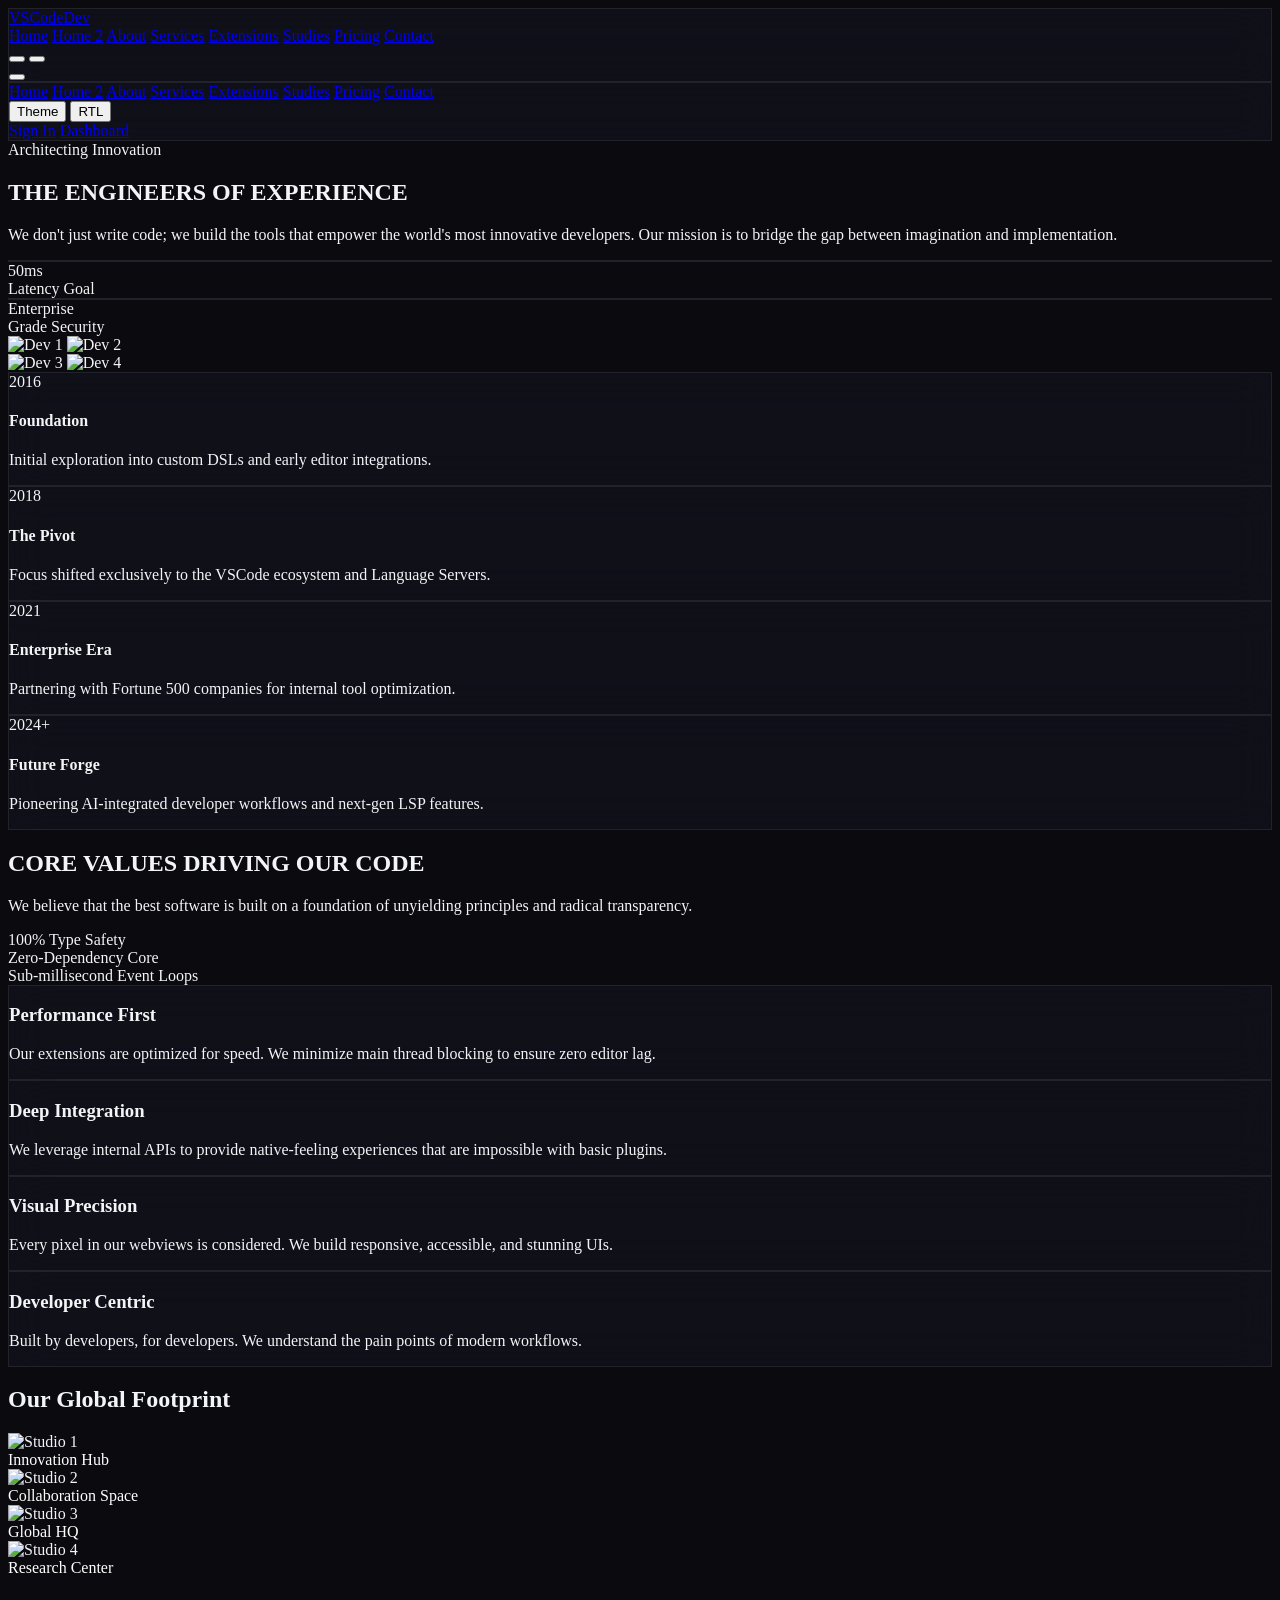
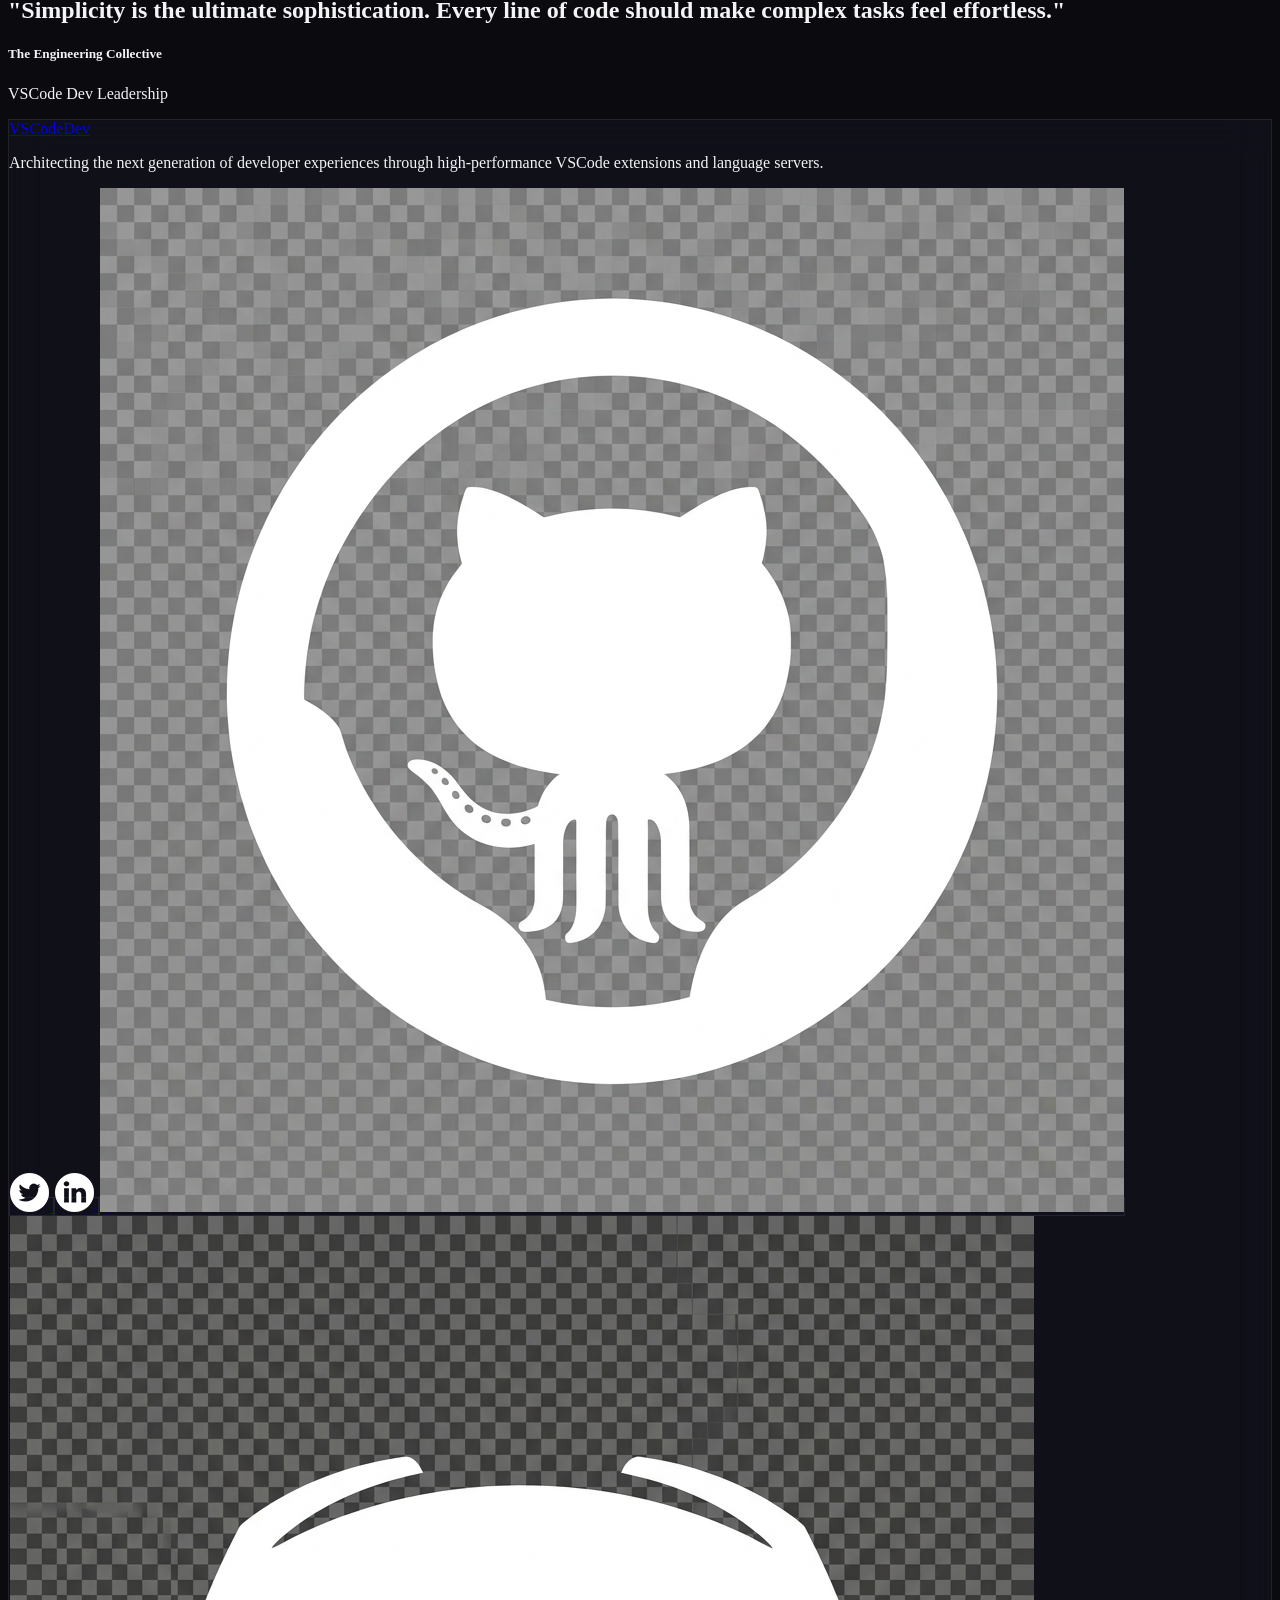
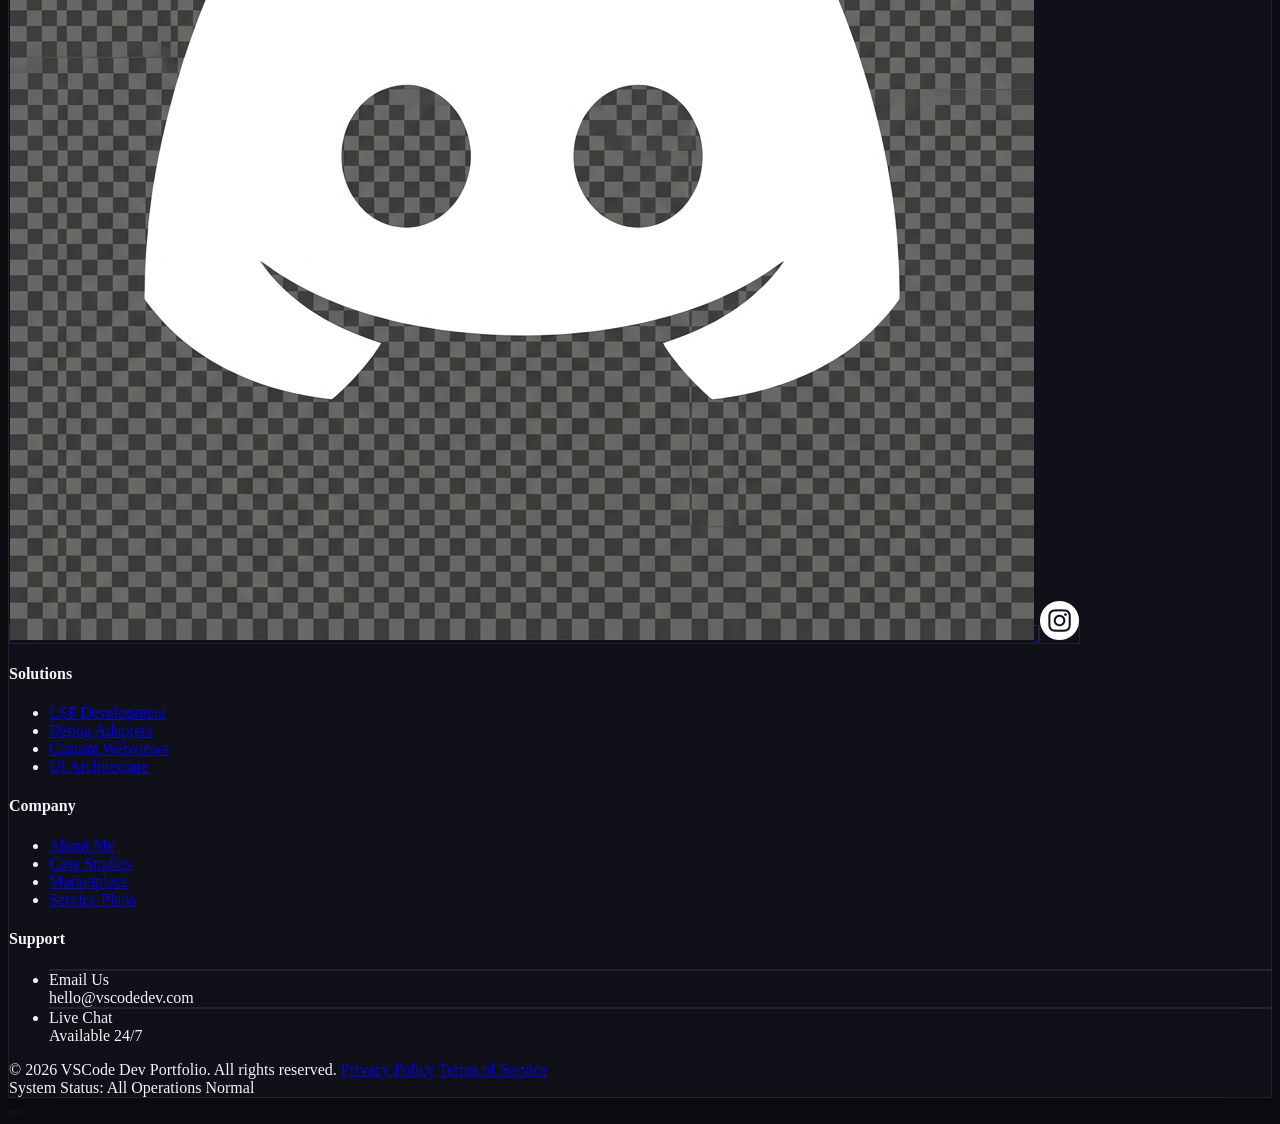
==== commit 76174bcd: "cdd" ====
--- a/about.html
+++ b/about.html
@@ -318,9 +318,9 @@
         <div class="max-w-7xl mx-auto px-4 sm:px-6 lg:px-8 relative z-10">
             <div class="grid grid-cols-1 md:grid-cols-2 lg:grid-cols-4 gap-12 mb-16">
                 <!-- Brand Column -->
-                <div class="space-y-8 text-center md:text-left">
+                <div class="space-y-8 text-left">
                     <div>
-                        <a href="index.html" class="flex items-center justify-center md:justify-start gap-3 mb-6 group">
+                        <a href="index.html" class="flex items-center justify-start gap-3 mb-6 group">
                             <div
                                 class="w-12 h-12 rounded-xl bg-gradient-to-br from-accent-cyan to-accent-violet flex items-center justify-center shadow-lg shadow-accent-cyan/20 group-hover:rotate-12 transition-transform duration-500">
                                 <i data-lucide="code-2" class="w-7 h-7 text-white"></i>
@@ -334,7 +334,7 @@
                         </p>
                     </div>
                     <!-- Social Icons -->
-                    <div class="flex flex-wrap justify-center md:justify-start gap-4">
+                    <div class="flex flex-wrap justify-start gap-4">
                         <a href="#"
                             class="w-12 h-12 rounded-2xl glass border border-white/10 flex items-center justify-center hover:border-accent-cyan/50 hover:shadow-lg hover:shadow-accent-cyan/20 transition-all group overflow-hidden social-icon-btn">
                             <img src="images/ICON/twitter-icon.png" alt="Twitter"
@@ -347,6 +347,16 @@
                         </a>
                         <a href="#"
                             class="w-12 h-12 rounded-2xl glass border border-white/10 flex items-center justify-center hover:border-accent-rose/50 hover:shadow-lg hover:shadow-accent-rose/20 transition-all group overflow-hidden social-icon-btn">
+                            <img src="images/ICON/github-icon.png" alt="GitHub"
+                                class="w-5 h-5 object-contain group-hover:scale-110 transition-transform">
+                        </a>
+                        <a href="#"
+                            class="w-12 h-12 rounded-2xl glass border border-white/10 flex items-center justify-center hover:border-accent-emerald/50 hover:shadow-lg hover:shadow-accent-emerald/20 transition-all group overflow-hidden social-icon-btn">
+                            <img src="images/ICON/discord-icon.png" alt="Discord"
+                                class="w-5 h-5 object-contain group-hover:scale-110 transition-transform">
+                        </a>
+                        <a href="#"
+                            class="w-12 h-12 rounded-2xl glass border border-white/10 flex items-center justify-center hover:border-accent-rose/50 hover:shadow-lg hover:shadow-accent-rose/20 transition-all group overflow-hidden social-icon-btn">
                             <img src="images/ICON/instagram-icon.png" alt="Instagram"
                                 class="w-5 h-5 object-contain group-hover:scale-110 transition-transform">
                         </a>
@@ -354,29 +364,29 @@
                 </div>
 
                 <!-- Solutions -->
-                <div class="text-center md:text-left">
+                <div class="text-left">
                     <h4 class="text-white font-bold text-lg mb-8 relative inline-block">
                         Solutions
-                        <span class="absolute -bottom-2 left-1/2 -translate-x-1/2 md:left-0 md:translate-x-0 w-8 h-1 bg-accent-cyan rounded-full"></span>
+                        <span class="absolute -bottom-2 left-0 w-8 h-1 bg-accent-cyan rounded-full"></span>
                     </h4>
                     <ul class="space-y-4">
                         <li><a href="services.html"
-                                class="text-gray-400 hover:text-accent-cyan transition-colors flex items-center justify-center md:justify-start gap-2 group"><i
+                                class="text-gray-400 hover:text-accent-cyan transition-colors flex items-center justify-start gap-2 group"><i
                                     data-lucide="chevron-right"
                                     class="w-4 h-4 opacity-0 group-hover:opacity-100 transition-all -ml-6 group-hover:ml-0"></i>
                                 LSP Development</a></li>
                         <li><a href="services.html"
-                                class="text-gray-400 hover:text-accent-cyan transition-colors flex items-center justify-center md:justify-start gap-2 group"><i
+                                class="text-gray-400 hover:text-accent-cyan transition-colors flex items-center justify-start gap-2 group"><i
                                     data-lucide="chevron-right"
                                     class="w-4 h-4 opacity-0 group-hover:opacity-100 transition-all -ml-6 group-hover:ml-0"></i>
                                 Debug Adapters</a></li>
                         <li><a href="services.html"
-                                class="text-gray-400 hover:text-accent-cyan transition-colors flex items-center justify-center md:justify-start gap-2 group"><i
+                                class="text-gray-400 hover:text-accent-cyan transition-colors flex items-center justify-start gap-2 group"><i
                                     data-lucide="chevron-right"
                                     class="w-4 h-4 opacity-0 group-hover:opacity-100 transition-all -ml-6 group-hover:ml-0"></i>
                                 Custom Webviews</a></li>
                         <li><a href="services.html"
-                                class="text-gray-400 hover:text-accent-cyan transition-colors flex items-center justify-center md:justify-start gap-2 group"><i
+                                class="text-gray-400 hover:text-accent-cyan transition-colors flex items-center justify-start gap-2 group"><i
                                     data-lucide="chevron-right"
                                     class="w-4 h-4 opacity-0 group-hover:opacity-100 transition-all -ml-6 group-hover:ml-0"></i>
                                 UI Architecture</a></li>
@@ -384,29 +394,29 @@
                 </div>
 
                 <!-- Company -->
-                <div class="text-center md:text-left">
+                <div class="text-left">
                     <h4 class="text-white font-bold text-lg mb-8 relative inline-block">
                         Company
-                        <span class="absolute -bottom-2 left-1/2 -translate-x-1/2 md:left-0 md:translate-x-0 w-8 h-1 bg-accent-violet rounded-full"></span>
+                        <span class="absolute -bottom-2 left-0 w-8 h-1 bg-accent-violet rounded-full"></span>
                     </h4>
                     <ul class="space-y-4">
                         <li><a href="about.html"
-                                class="text-gray-400 hover:text-accent-violet transition-colors flex items-center justify-center md:justify-start gap-2 group"><i
+                                class="text-gray-400 hover:text-accent-violet transition-colors flex items-center justify-start gap-2 group"><i
                                     data-lucide="chevron-right"
                                     class="w-4 h-4 opacity-0 group-hover:opacity-100 transition-all -ml-6 group-hover:ml-0"></i>
                                 About Me</a></li>
                         <li><a href="case-studies.html"
-                                class="text-gray-400 hover:text-accent-violet transition-colors flex items-center justify-center md:justify-start gap-2 group"><i
+                                class="text-gray-400 hover:text-accent-violet transition-colors flex items-center justify-start gap-2 group"><i
                                     data-lucide="chevron-right"
                                     class="w-4 h-4 opacity-0 group-hover:opacity-100 transition-all -ml-6 group-hover:ml-0"></i>
                                 Case Studies</a></li>
                         <li><a href="extensions.html"
-                                class="text-gray-400 hover:text-accent-violet transition-colors flex items-center justify-center md:justify-start gap-2 group"><i
+                                class="text-gray-400 hover:text-accent-violet transition-colors flex items-center justify-start gap-2 group"><i
                                     data-lucide="chevron-right"
                                     class="w-4 h-4 opacity-0 group-hover:opacity-100 transition-all -ml-6 group-hover:ml-0"></i>
                                 Marketplace</a></li>
                         <li><a href="pricing.html"
-                                class="text-gray-400 hover:text-accent-violet transition-colors flex items-center justify-center md:justify-start gap-2 group"><i
+                                class="text-gray-400 hover:text-accent-violet transition-colors flex items-center justify-start gap-2 group"><i
                                     data-lucide="chevron-right"
                                     class="w-4 h-4 opacity-0 group-hover:opacity-100 transition-all -ml-6 group-hover:ml-0"></i>
                                 Service Plans</a></li>
@@ -414,13 +424,13 @@
                 </div>
 
                 <!-- Contact & Support -->
-                <div class="text-center md:text-left">
+                <div class="text-left">
                     <h4 class="text-white font-bold text-lg mb-8 relative inline-block">
                         Support
-                        <span class="absolute -bottom-2 left-1/2 -translate-x-1/2 md:left-0 md:translate-x-0 w-8 h-1 bg-accent-emerald rounded-full"></span>
+                        <span class="absolute -bottom-2 left-0 w-8 h-1 bg-accent-emerald rounded-full"></span>
                     </h4>
                     <ul class="space-y-6">
-                        <li class="flex items-center justify-center md:items-start md:justify-start gap-4 group cursor-pointer">
+                        <li class="flex items-start justify-start gap-4 group cursor-pointer">
                             <div
                                 class="w-10 h-10 rounded-xl glass border border-white/10 flex items-center justify-center text-accent-emerald group-hover:bg-accent-emerald group-hover:text-white transition-all flex-shrink-0">
                                 <i data-lucide="mail" class="w-5 h-5"></i>
@@ -431,7 +441,7 @@
                                     hello@vscodedev.com</div>
                             </div>
                         </li>
-                        <li class="flex items-center justify-center md:items-start md:justify-start gap-4 group cursor-pointer">
+                        <li class="flex items-start justify-start gap-4 group cursor-pointer">
                             <div
                                 class="w-10 h-10 rounded-xl glass border border-white/10 flex items-center justify-center text-accent-emerald group-hover:bg-accent-emerald group-hover:text-white transition-all flex-shrink-0">
                                 <i data-lucide="message-square" class="w-5 h-5"></i>
--- a/style.css
+++ b/style.css
@@ -173,15 +173,18 @@
 }
 
 /* Social Icon Visibility Fix */
-.light-mode .social-icon-btn {
-    background: rgba(15, 23, 42, 0.05);
-    border-color: rgba(15, 23, 42, 0.1);
-}
-.light-mode .social-icon-btn img {
-    filter: brightness(0.2); /* Make colorful icons darker/visible on light bg */
-}
-.light-mode .social-icon-btn:hover {
-    background: rgba(15, 23, 42, 0.1);
+.light-mode .social-icon-btn,
+.light-mode .social-uplink-link div {
+    background: rgba(15, 23, 42, 0.05) !important;
+    border-color: rgba(15, 23, 42, 0.1) !important;
+}
+.light-mode .social-icon-btn img,
+.light-mode .social-uplink-link img {
+    filter: brightness(0.2); /* Make white icons visible on light bg */
+}
+.light-mode .social-icon-btn:hover,
+.light-mode .social-uplink-link:hover div {
+    background: rgba(15, 23, 42, 0.1) !important;
 }
 
 /* Dashboard Specific Light Mode Refinements */
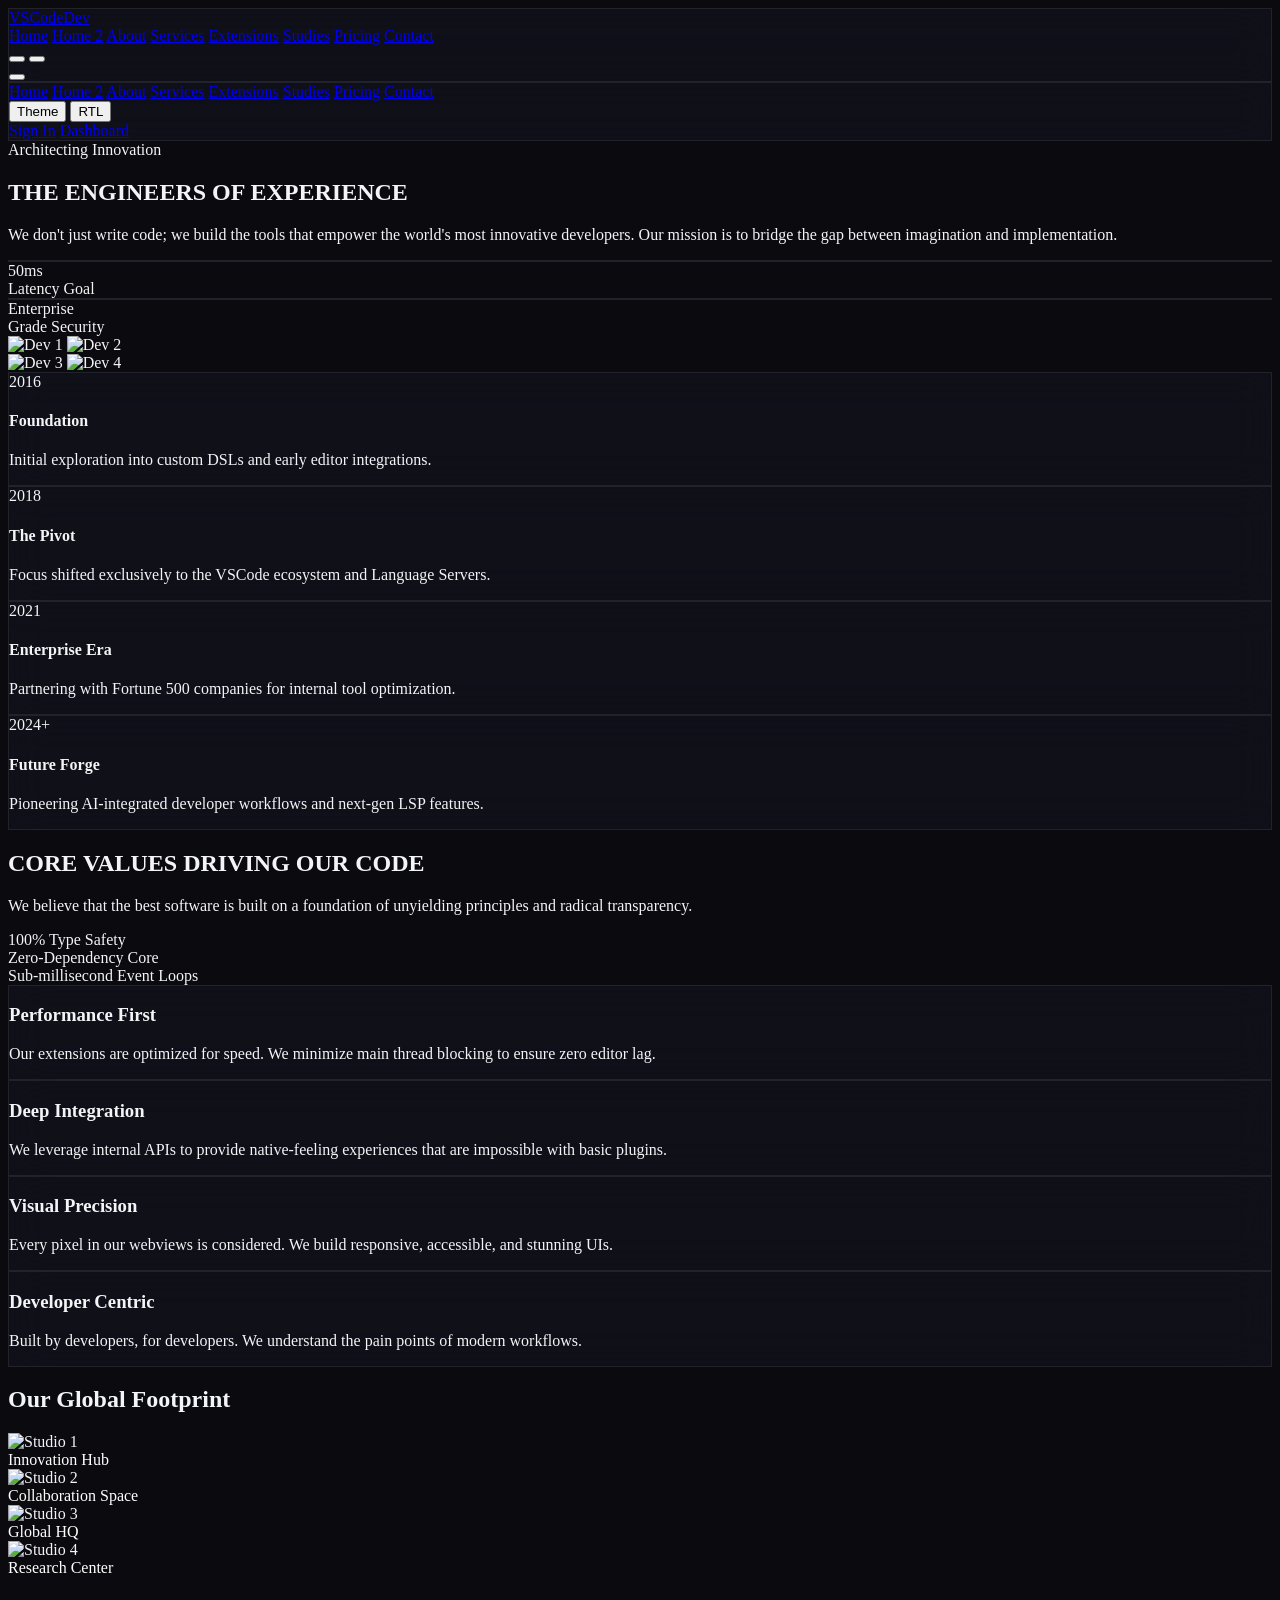
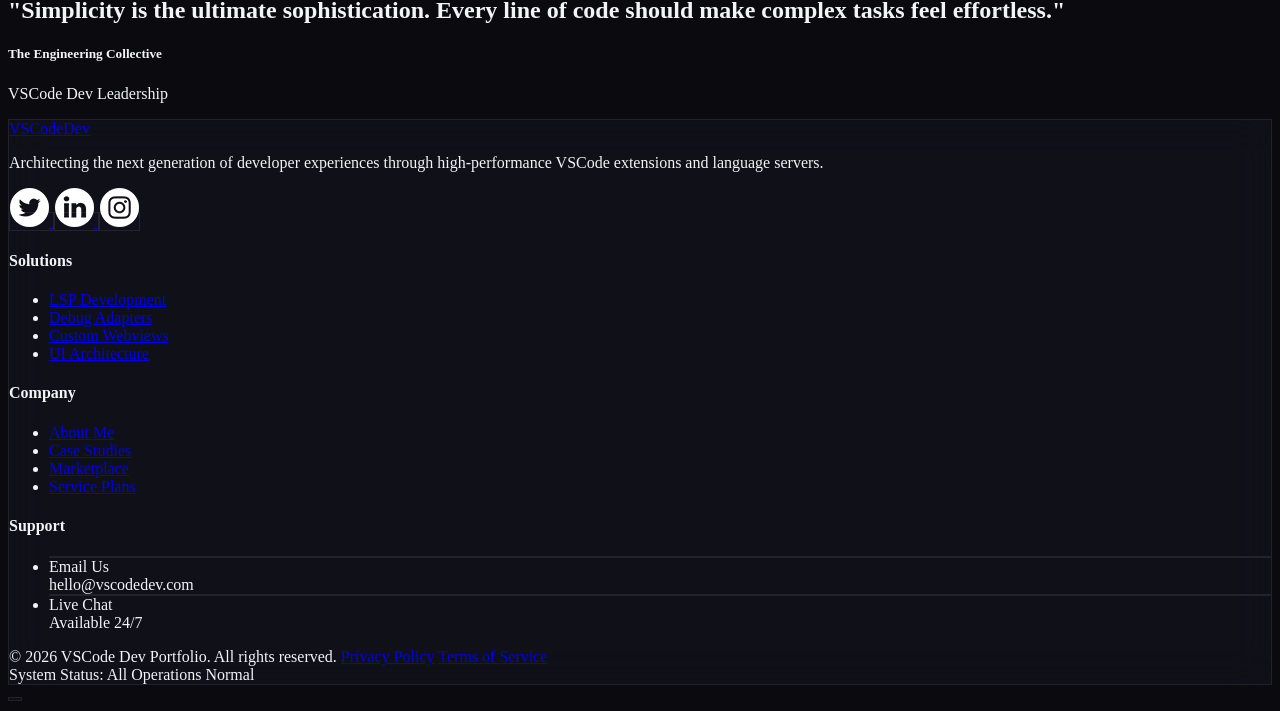
==== commit db89cafb: "S" ====
--- a/about.html
+++ b/about.html
@@ -345,16 +345,7 @@
                             <img src="images/ICON/linkedin-icon.png" alt="LinkedIn"
                                 class="w-5 h-5 object-contain group-hover:scale-110 transition-transform">
                         </a>
-                        <a href="#"
-                            class="w-12 h-12 rounded-2xl glass border border-white/10 flex items-center justify-center hover:border-accent-rose/50 hover:shadow-lg hover:shadow-accent-rose/20 transition-all group overflow-hidden social-icon-btn">
-                            <img src="images/ICON/github-icon.png" alt="GitHub"
-                                class="w-5 h-5 object-contain group-hover:scale-110 transition-transform">
-                        </a>
-                        <a href="#"
-                            class="w-12 h-12 rounded-2xl glass border border-white/10 flex items-center justify-center hover:border-accent-emerald/50 hover:shadow-lg hover:shadow-accent-emerald/20 transition-all group overflow-hidden social-icon-btn">
-                            <img src="images/ICON/discord-icon.png" alt="Discord"
-                                class="w-5 h-5 object-contain group-hover:scale-110 transition-transform">
-                        </a>
+
                         <a href="#"
                             class="w-12 h-12 rounded-2xl glass border border-white/10 flex items-center justify-center hover:border-accent-rose/50 hover:shadow-lg hover:shadow-accent-rose/20 transition-all group overflow-hidden social-icon-btn">
                             <img src="images/ICON/instagram-icon.png" alt="Instagram"
